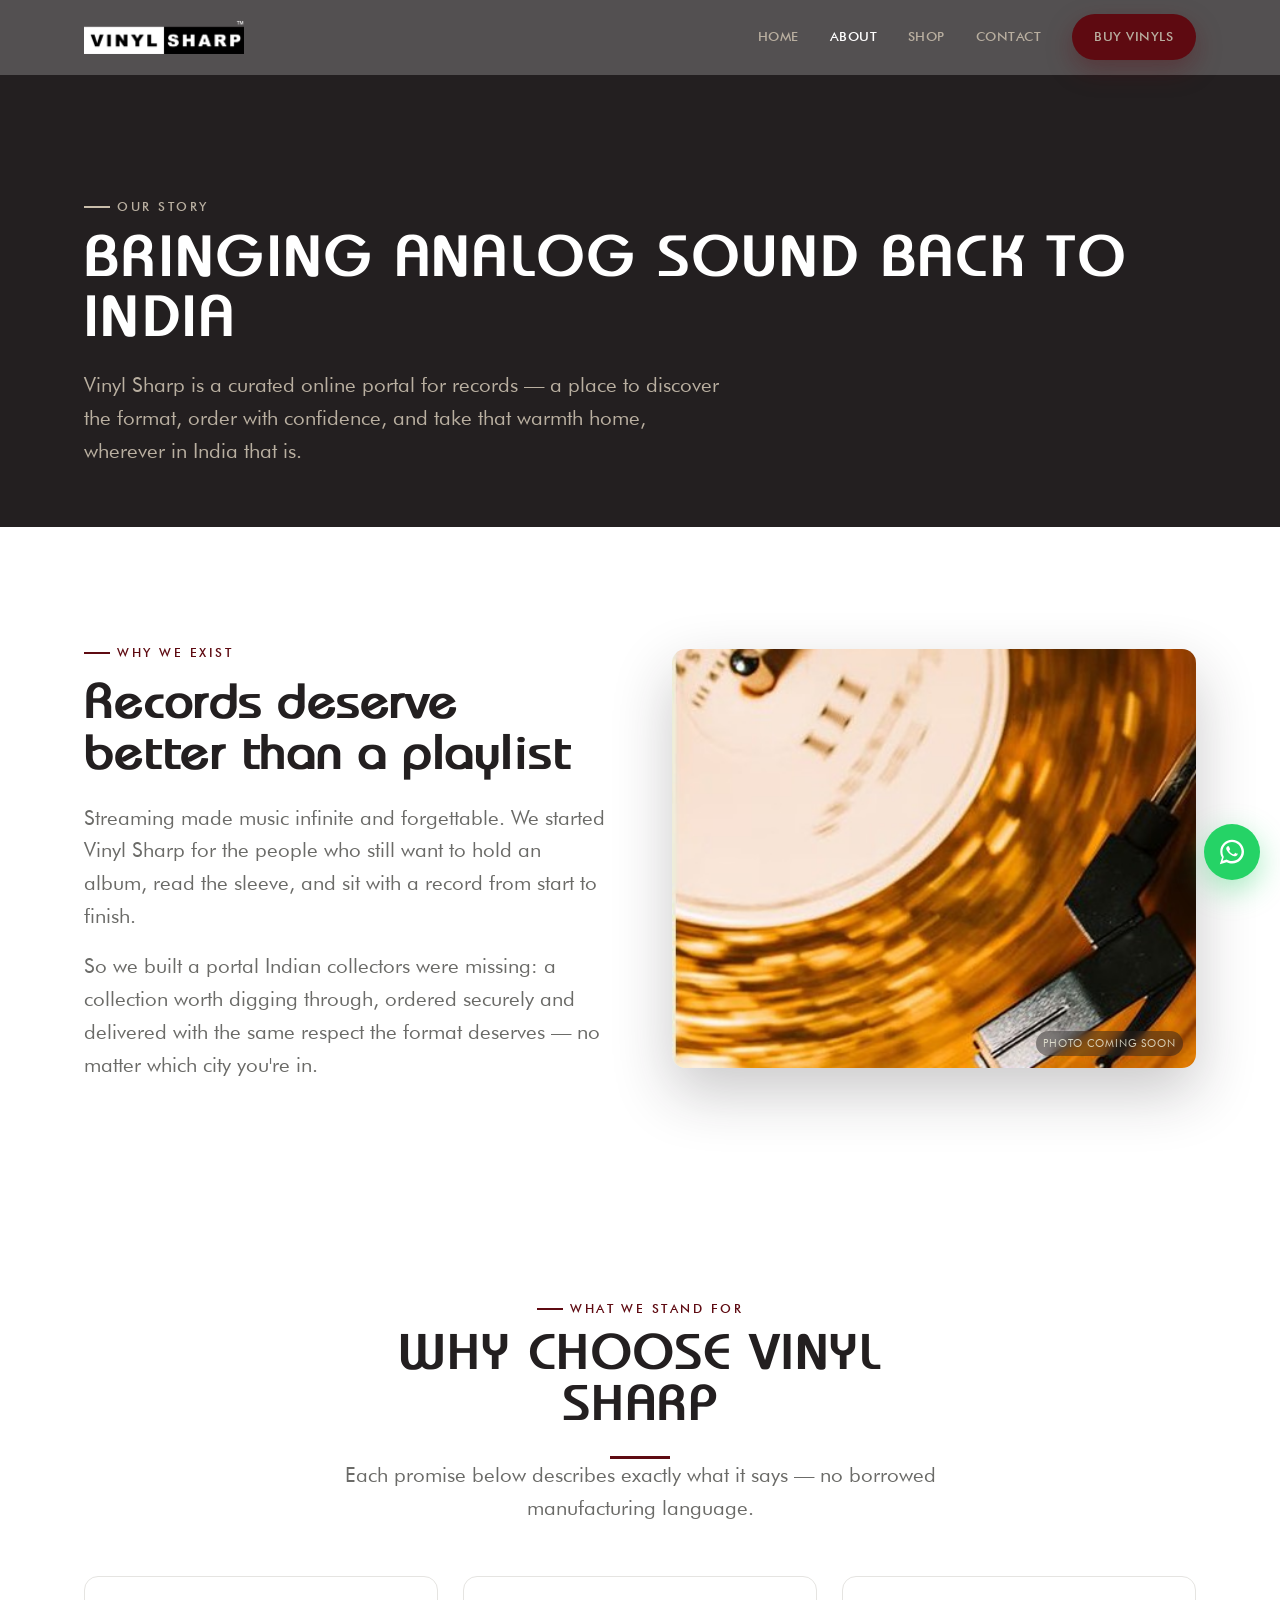
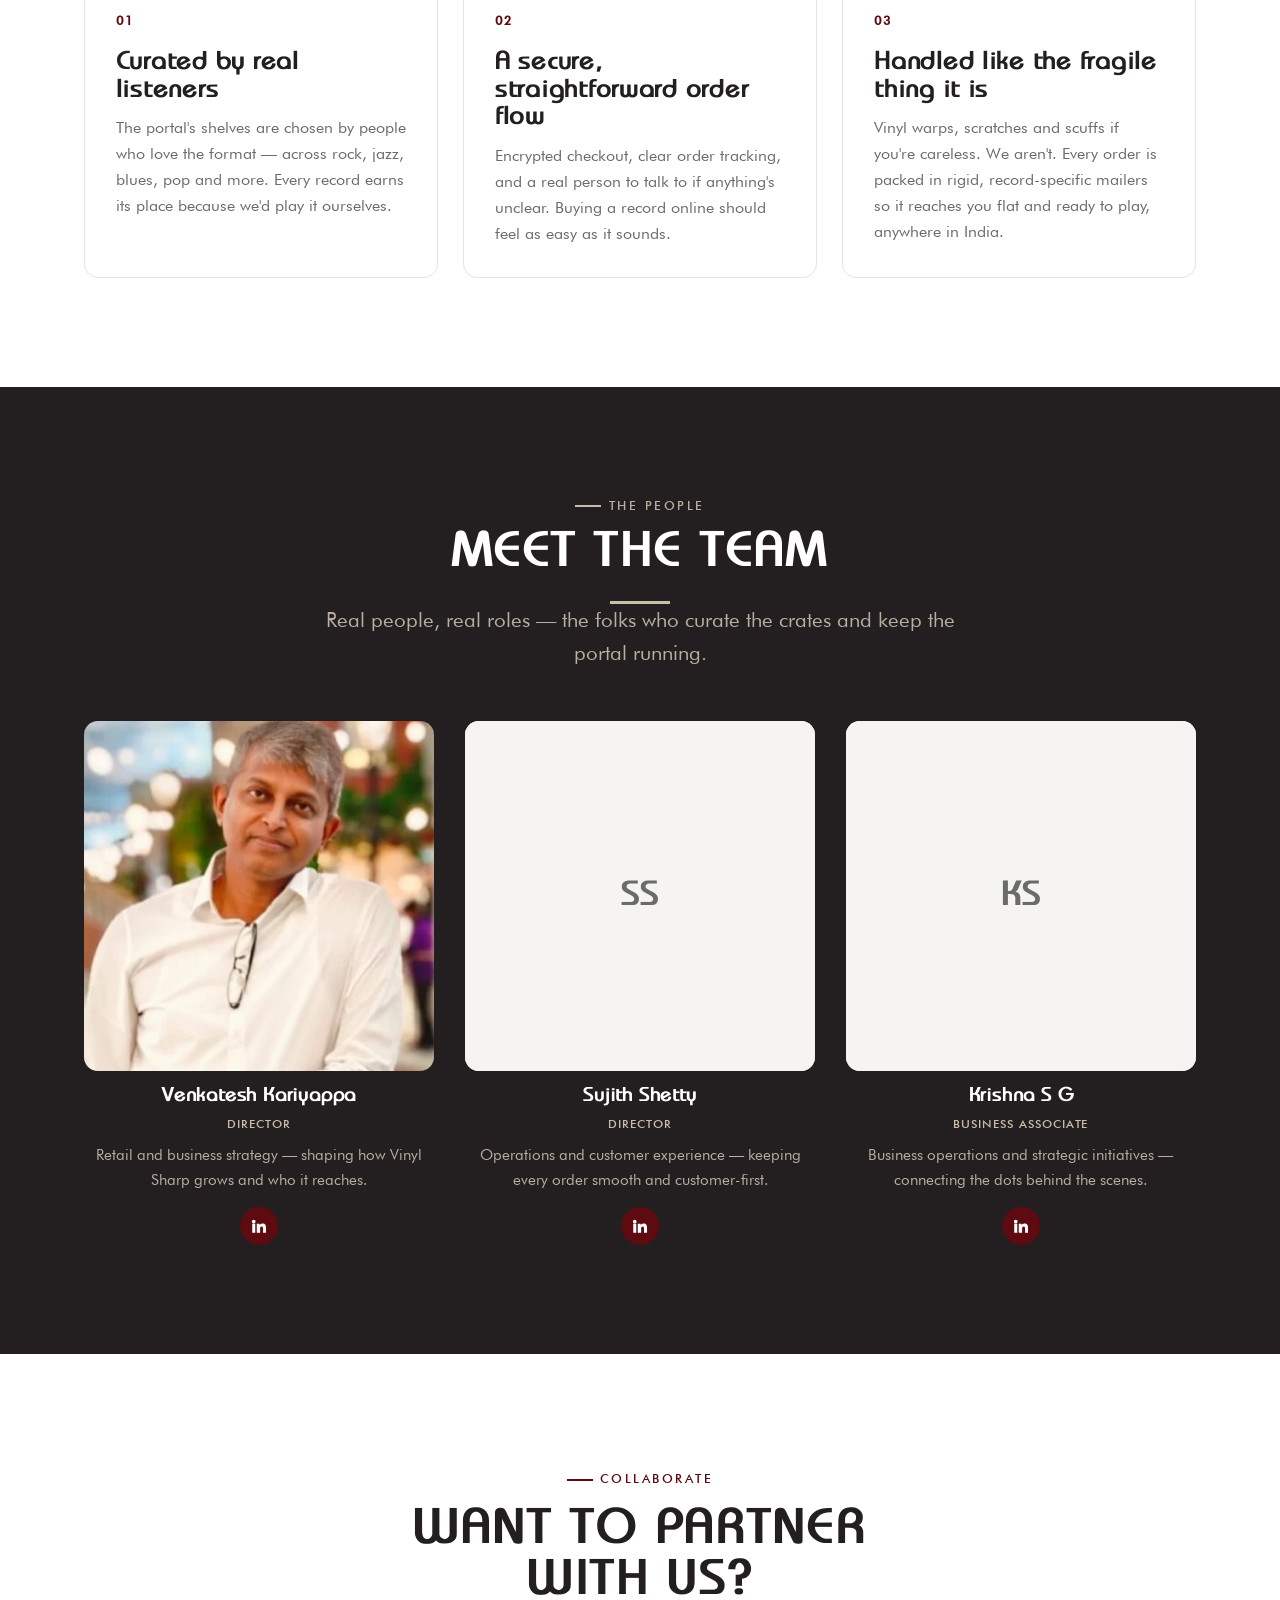
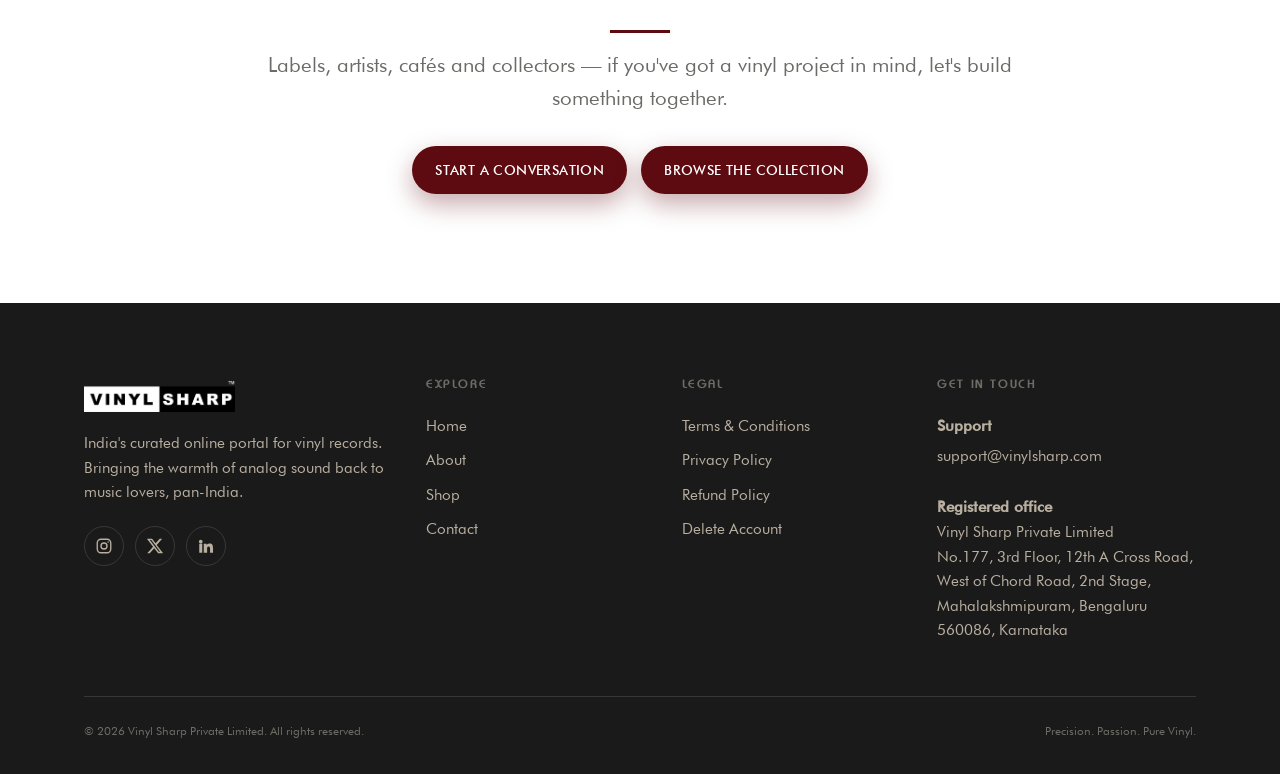
==== about.html @ d6916524 "Vinyl Sharp website" ====
<!DOCTYPE html>
<html lang="en">
<head>
  <meta charset="UTF-8" />
  <meta name="viewport" content="width=device-width, initial-scale=1, viewport-fit=cover" />
  <meta name="theme-color" content="#231F20" />

  <title>About Vinyl Sharp — India's Online Portal for Vinyl Records</title>
  <meta name="description" content="Meet the team behind Vinyl Sharp and our mission to bring analog sound back to music lovers across India, through a curated online portal." />
  <link rel="canonical" href="https://vinylsharp.com/about" />
  <meta name="robots" content="index, follow" />

  <meta property="og:type" content="website" />
  <meta property="og:site_name" content="Vinyl Sharp" />
  <meta property="og:title" content="About Vinyl Sharp — India's Online Portal for Vinyl Records" />
  <meta property="og:description" content="Meet the team behind Vinyl Sharp and our mission to bring analog sound back to music lovers across India." />
  <meta property="og:url" content="https://vinylsharp.com/about" />
  <meta property="og:image" content="https://vinylsharp.com/assets/img/og-about.jpg" />
  <meta name="twitter:card" content="summary_large_image" />
  <meta name="twitter:title" content="About Vinyl Sharp — India's Online Portal for Vinyl Records" />
  <meta name="twitter:description" content="Meet the team behind Vinyl Sharp and our mission to bring analog sound back to music lovers across India." />
  <meta name="twitter:image" content="https://vinylsharp.com/assets/img/og-about.jpg" />

  <link rel="icon" href="assets/img/app-icon.png" type="image/png" />
  <link rel="apple-touch-icon" href="assets/img/app-icon.png" />
  <link rel="stylesheet" href="assets/css/styles.css?v=4" />

  <script type="application/ld+json">
  {
    "@context": "https://schema.org",
    "@type": "AboutPage",
    "url": "https://vinylsharp.com/about",
    "mainEntity": {
      "@type": "Organization",
      "name": "Vinyl Sharp",
      "legalName": "Vinyl Sharp Private Limited",
      "url": "https://vinylsharp.com/",
      "logo": "https://vinylsharp.com/assets/img/logo.png",
      "founder": [
        { "@type": "Person", "name": "Venkatesh Kariyappa", "jobTitle": "Director" },
        { "@type": "Person", "name": "Sujith Shetty", "jobTitle": "Director" }
      ],
      "sameAs": [
        "https://x.com/vinylsharp",
        "https://www.instagram.com/vinylsharp",
        "https://www.linkedin.com/company/vinyl-sharp"
      ]
    }
  }
  </script>
</head>
<body>
  <a class="skip-link" href="#main">Skip to content</a>

  <header class="site-header" data-theme="dark">
    <div class="wrap nav">
      <a href="index.html" class="wordmark" aria-label="Vinyl Sharp home"><img src="assets/img/logo-light.png" alt="Vinyl Sharp" class="logo-img" width="200" height="42" /></a>
      <nav class="nav-links" aria-label="Primary">
        <a href="index.html">Home</a>
        <a href="about.html" aria-current="page">About</a>
        <a href="https://shop.vinylsharp.com/" rel="noopener">Shop</a>
        <a href="contact.html">Contact</a>
        <span class="nav-cta"><a class="btn btn--primary" href="https://shop.vinylsharp.com/" rel="noopener">Buy Vinyls</a></span>
      </nav>
      <button class="nav-toggle" aria-label="Menu" aria-expanded="false"><span></span></button>
    </div>
  </header>

  <main id="main">
    <!-- PAGE HERO -->
    <section class="page-hero">
      <div class="wrap">
        <span class="eyebrow on-dark">Our story</span>
        <h1 style="margin-top:1rem">Bringing analog sound back to India</h1>
        <p class="lead">Vinyl Sharp is a curated online portal for records — a place to discover the format, order with confidence, and take that warmth home, wherever in India that is.</p>
      </div>
    </section>

    <!-- STORY -->
    <section class="section">
      <div class="wrap">
        <div class="split" data-reveal>
          <div class="split-copy stack">
            <span class="eyebrow">Why we exist</span>
            <h2>Records deserve better than a playlist</h2>
            <p class="lead">Streaming made music infinite and forgettable. We started Vinyl Sharp for the people who still want to hold an album, read the sleeve, and sit with a record from start to finish.</p>
            <p class="lead">So we built a portal Indian collectors were missing: a collection worth digging through, ordered securely and delivered with the same respect the format deserves — no matter which city you're in.</p>
          </div>
          <div class="split-media">
            <!-- HANDOFF: swap for a real photo of the team or registered office once shot. -->
            <img src="assets/img/photo/vinyl-spin.jpg" alt="A record spinning at Vinyl Sharp"
                 width="700" height="1080" loading="lazy" decoding="async" />
            <span class="photo-note">Photo coming soon</span>
          </div>
        </div>
      </div>
    </section>

    <!-- WHY (honest, no unbuilt claims) -->
    <section class="section">
      <div class="wrap">
        <div class="sec-head" data-reveal>
          <div class="sec-head-text">
            <span class="eyebrow">What we stand for</span>
            <h2>Why choose Vinyl Sharp</h2>
          </div>
          <p class="lead">Each promise below describes exactly what it says — no borrowed manufacturing language.</p>
        </div>
        <div class="pillars" data-reveal>
          <article class="pillar pillar--light">
            <span class="p-num">01</span>
            <h3>Curated by real listeners</h3>
            <p>The portal's shelves are chosen by people who love the format — across rock, jazz, blues, pop and more. Every record earns its place because we'd play it ourselves.</p>
          </article>
          <article class="pillar pillar--light">
            <span class="p-num">02</span>
            <h3>A secure, straightforward order flow</h3>
            <p>Encrypted checkout, clear order tracking, and a real person to talk to if anything's unclear. Buying a record online should feel as easy as it sounds.</p>
          </article>
          <article class="pillar pillar--light">
            <span class="p-num">03</span>
            <h3>Handled like the fragile thing it is</h3>
            <p>Vinyl warps, scratches and scuffs if you're careless. We aren't. Every order is packed in rigid, record-specific mailers so it reaches you flat and ready to play, anywhere in India.</p>
          </article>
        </div>
      </div>
    </section>

    <!-- TEAM -->
    <section class="section dark" id="team">
      <div class="wrap">
        <div class="sec-head" data-reveal>
          <div class="sec-head-text">
            <span class="eyebrow on-dark">The people</span>
            <h2>Meet the team</h2>
          </div>
          <p class="lead">Real people, real roles — the folks who curate the crates and keep the portal running.</p>
        </div>
        <div class="team-grid" data-reveal>
          <div class="member">
            <div class="avatar">
              <img src="assets/img/team-venkatesh.webp" alt="Venkatesh Kariyappa" width="400" height="400" loading="lazy"
                   onerror="this.style.display='none';this.nextElementSibling.style.display='flex';" />
              <div class="ph" style="display:none">VK</div>
            </div>
            <h3>Venkatesh Kariyappa</h3>
            <p class="role">Director</p>
            <p>Retail and business strategy — shaping how Vinyl Sharp grows and who it reaches.</p>
            <a class="li" href="https://www.linkedin.com/in/venkatesh-kariyappa/" target="_blank" rel="noopener" aria-label="Venkatesh Kariyappa on LinkedIn"><svg viewBox="0 0 24 24" fill="currentColor" aria-hidden="true"><path d="M4.98 3.5a2.5 2.5 0 1 0 0 5 2.5 2.5 0 0 0 0-5ZM3 9h4v12H3V9Zm6 0h3.8v1.7h.05c.53-1 1.83-2.05 3.76-2.05 4.02 0 4.76 2.65 4.76 6.1V21h-4v-5.4c0-1.3-.02-2.96-1.8-2.96-1.8 0-2.08 1.4-2.08 2.86V21H9V9Z"/></svg></a>
          </div>
          <div class="member">
            <div class="avatar">
              <img src="assets/img/team-sujith.webp" alt="Sujith Shetty" width="400" height="400" loading="lazy"
                   onerror="this.style.display='none';this.nextElementSibling.style.display='flex';" />
              <div class="ph" style="display:none">SS</div>
            </div>
            <h3>Sujith Shetty</h3>
            <p class="role">Director</p>
            <p>Operations and customer experience — keeping every order smooth and customer-first.</p>
            <!-- HANDOFF: replace this LinkedIn search link with Sujith Shetty's real profile URL. -->
            <a class="li" href="https://www.linkedin.com/search/results/people/?keywords=Sujith%20Shetty%20Vinyl%20Sharp" target="_blank" rel="noopener" aria-label="Sujith Shetty on LinkedIn"><svg viewBox="0 0 24 24" fill="currentColor" aria-hidden="true"><path d="M4.98 3.5a2.5 2.5 0 1 0 0 5 2.5 2.5 0 0 0 0-5ZM3 9h4v12H3V9Zm6 0h3.8v1.7h.05c.53-1 1.83-2.05 3.76-2.05 4.02 0 4.76 2.65 4.76 6.1V21h-4v-5.4c0-1.3-.02-2.96-1.8-2.96-1.8 0-2.08 1.4-2.08 2.86V21H9V9Z"/></svg></a>
          </div>
          <div class="member">
            <div class="avatar">
              <img src="assets/img/team-krishna.webp" alt="Krishna S G" width="400" height="400" loading="lazy"
                   onerror="this.style.display='none';this.nextElementSibling.style.display='flex';" />
              <div class="ph" style="display:none">KS</div>
            </div>
            <h3>Krishna S G</h3>
            <p class="role">Business Associate</p>
            <p>Business operations and strategic initiatives — connecting the dots behind the scenes.</p>
            <!-- HANDOFF: replace this LinkedIn search link with Krishna S G's real profile URL. -->
            <a class="li" href="https://www.linkedin.com/search/results/people/?keywords=Krishna%20S%20G%20Vinyl%20Sharp" target="_blank" rel="noopener" aria-label="Krishna S G on LinkedIn"><svg viewBox="0 0 24 24" fill="currentColor" aria-hidden="true"><path d="M4.98 3.5a2.5 2.5 0 1 0 0 5 2.5 2.5 0 0 0 0-5ZM3 9h4v12H3V9Zm6 0h3.8v1.7h.05c.53-1 1.83-2.05 3.76-2.05 4.02 0 4.76 2.65 4.76 6.1V21h-4v-5.4c0-1.3-.02-2.96-1.8-2.96-1.8 0-2.08 1.4-2.08 2.86V21H9V9Z"/></svg></a>
          </div>
        </div>
      </div>
    </section>

    <!-- PARTNER -->
    <section class="section cta-band">
      <div class="wrap">
        <div data-reveal>
          <span class="eyebrow" style="justify-content:center">Collaborate</span>
          <h2 style="margin-top:1rem">Want to partner with us?</h2>
          <p class="lead center" style="margin-top:1rem">Labels, artists, cafés and collectors — if you've got a vinyl project in mind, let's build something together.</p>
          <div class="cta-actions">
            <a class="btn btn--primary" href="contact.html">Start a conversation</a>
            <a class="btn btn--ghost" href="https://shop.vinylsharp.com/" rel="noopener">Browse the collection</a>
          </div>
        </div>
      </div>
    </section>
  </main>

  <footer class="site-footer">
    <div class="wrap">
      <div class="footer-top">
        <div class="footer-brand">
          <span class="wordmark"><img src="assets/img/logo-light.png" alt="Vinyl Sharp" class="logo-img" width="200" height="42" /></span>
          <p>India's curated online portal for vinyl records. Bringing the warmth of analog sound back to music lovers, pan-India.</p>
          <div class="socials">
            <a href="https://www.instagram.com/vinylsharp" aria-label="Instagram" rel="noopener"><svg viewBox="0 0 24 24" fill="none" stroke="currentColor" stroke-width="1.8" aria-hidden="true"><rect x="3" y="3" width="18" height="18" rx="5"/><circle cx="12" cy="12" r="4"/><circle cx="17.5" cy="6.5" r="1" fill="currentColor" stroke="none"/></svg></a>
            <a href="https://x.com/vinylsharp" aria-label="X" rel="noopener"><svg viewBox="0 0 24 24" fill="currentColor" aria-hidden="true"><path d="M18.244 2.25h3.308l-7.227 8.26 8.502 11.24h-6.66l-5.214-6.817L4.99 21.75H1.68l7.73-8.835L1.254 2.25H8.08l4.713 6.231 5.45-6.231Zm-1.161 17.52h1.833L7.084 4.126H5.117L17.083 19.77Z"/></svg></a>
            <a href="https://www.linkedin.com/company/vinyl-sharp" aria-label="LinkedIn" rel="noopener"><svg viewBox="0 0 24 24" fill="currentColor" aria-hidden="true"><path d="M4.98 3.5a2.5 2.5 0 1 0 0 5 2.5 2.5 0 0 0 0-5ZM3 9h4v12H3V9Zm6 0h3.8v1.7h.05c.53-1 1.83-2.05 3.76-2.05 4.02 0 4.76 2.65 4.76 6.1V21h-4v-5.4c0-1.3-.02-2.96-1.8-2.96-1.8 0-2.08 1.4-2.08 2.86V21H9V9Z"/></svg></a>
          </div>
        </div>
        <div class="footer-col"><h4>Explore</h4><a href="index.html">Home</a><a href="about.html">About</a><a href="https://shop.vinylsharp.com/" rel="noopener">Shop</a><a href="contact.html">Contact</a></div>
        <div class="footer-col"><h4>Legal</h4><a href="terms.html">Terms &amp; Conditions</a><a href="privacy.html">Privacy Policy</a><a href="refund.html">Refund Policy</a><a href="delete-account.html">Delete Account</a></div>
        <div class="footer-col"><h4>Get in touch</h4><p><strong>Support</strong><br /><a href="mailto:support@vinylsharp.com">support@vinylsharp.com</a></p><p style="margin-top:.8rem"><strong>Registered office</strong><br />Vinyl Sharp Private Limited<br />No.177, 3rd Floor, 12th A Cross Road, West of Chord Road, 2nd Stage, Mahalakshmipuram, Bengaluru 560086, Karnataka</p></div>
      </div>
      <div class="footer-bottom">
        <span>&copy; <span id="year">2025</span> Vinyl Sharp Private Limited. All rights reserved.</span>
        <span>Precision. Passion. Pure Vinyl.</span>
      </div>
    </div>
  </footer>

  <a class="wa-float" href="https://wa.me/91XXXXXXXXXX?text=Hi%20Vinyl%20Sharp%2C%20I%27d%20like%20to%20know%20more%20about%20your%20records." aria-label="Chat on WhatsApp" rel="noopener">
    <svg viewBox="0 0 32 32" fill="currentColor" aria-hidden="true"><path d="M16 3C9 3 3.5 8.5 3.5 15.5c0 2.3.6 4.5 1.8 6.4L3 29l7.3-2.2c1.8 1 3.9 1.5 6 1.5 7 0 12.5-5.5 12.5-12.5S23 3 16 3Zm0 22.7c-1.9 0-3.7-.5-5.3-1.5l-.4-.2-4.3 1.3 1.3-4.2-.3-.4A10.2 10.2 0 0 1 5.8 15.5C5.8 9.8 10.4 5.2 16 5.2s10.2 4.6 10.2 10.3S21.6 25.7 16 25.7Zm5.8-7.7c-.3-.2-1.8-.9-2.1-1-.3-.1-.5-.2-.7.2s-.8 1-1 1.2c-.2.2-.4.2-.7.1-1.8-.9-3-1.6-4.2-3.6-.3-.5.3-.5.8-1.6.1-.2 0-.4 0-.6l-1-2.3c-.3-.6-.5-.5-.7-.5h-.6c-.2 0-.6.1-.9.4-1.1 1.1-1.1 2.6-.1 4.2 1.2 2 2.5 3.3 4.7 4.6 3.1 1.8 3.7 1.3 4.4 1.3.6-.1 1.8-.8 2.1-1.5.3-.7.3-1.4.2-1.5-.1-.1-.3-.2-.6-.3Z"/></svg>
  </a>

  <script src="assets/js/main.js?v=3" defer></script>
</body>
</html>
---- assets/css/styles.css ----
/* ==========================================================================
   Vinyl Sharp — design system v3
   Colour + type matched directly to the live vinylsharp.com production site
   (same --primary/--secondary/--accent/--neutral tokens, same self-hosted
   Bauhaus + Futura font files, same centred uppercase section-title +
   underline bar, same maroon CTA bands). Real photography, no autoplay
   video — that was a deliberate, already-agreed performance fix from the
   site audit and stays in place even though the look now matches closely.
   ========================================================================== */

/* Real, licensed fonts — pulled from vinylsharp.com's own /static/fonts/.
   Same family names ('Bauhaus', 'Futura') the live site itself uses.
   NOTE: the site's own FuturaBold.ttf / FuturaLight.ttf are actually a
   condensed cut ("Futura Bold Condensed BT" / "Futura Light Condensed BT")
   — narrower than the Book/Medium faces. Using them made bold/light text
   render visibly condensed. They're intentionally left out here; missing
   weights fall back to the nearest real (normal-width) face instead. The
   corrupted BauhausBold.ttf / BauhausBoldItalic.ttf (Chromium's OTS
   sanitizer rejected them — first "overlapping tables", then, after a
   fontTools round-trip fixed that, a non-zero cmap language ID) have been
   repaired: table directory normalized, then cmap language forced to 0. */
@font-face { font-family: 'Bauhaus'; src: url('../fonts/BauhausRegular.ttf') format('truetype'); font-weight: 400; font-style: normal; font-display: swap; }
@font-face { font-family: 'Bauhaus'; src: url('../fonts/BauhausBold.ttf?v=2') format('truetype'); font-weight: 700; font-style: normal; font-display: swap; }
@font-face { font-family: 'Bauhaus'; src: url('../fonts/BauhausItalic.ttf') format('truetype'); font-weight: 400; font-style: italic; font-display: swap; }
@font-face { font-family: 'Bauhaus'; src: url('../fonts/BauhausBoldItalic.ttf?v=2') format('truetype'); font-weight: 700; font-style: italic; font-display: swap; }
@font-face { font-family: 'Futura'; src: url('../fonts/FuturaBook.ttf') format('truetype'); font-weight: 400; font-style: normal; font-display: swap; }
@font-face { font-family: 'Futura'; src: url('../fonts/FuturaBookItalic.ttf') format('truetype'); font-weight: 400; font-style: italic; font-display: swap; }
@font-face { font-family: 'Futura'; src: url('../fonts/FuturaMedium.ttf') format('truetype'); font-weight: 500; font-style: normal; font-display: swap; }

:root {
  /* Brand palette — from Vinyl Brandkit.pdf / live site tokens. Maroon is used
     sparingly now — a dash of colour (buttons, small accents), not backgrounds.
     Cream is kept defined but is NOT used as a surface colour any more —
     light sections are neutral white/grey instead. */
  --maroon:      #5E0A11;   /* accent only — buttons, underlines, icons */
  --maroon-deep: #440509;   /* pressed / hover state, derived darker */
  --cream:       #ECEBD9;   /* brand token, kept but not used as a surface */
  --charcoal:    #231F20;   /* contrast colour (dark) */
  --taupe:       #C9BDAA;   /* neutral colour (secondary) */

  /* Derived working tones — neutral white/grey, not cream */
  --ink:     var(--charcoal);
  --paper:   #FFFFFF;        /* neutral white — was cream */
  --sheet:   #F5F4F2;        /* neutral off-white — section alternation */
  --card-dark: #322B2C;      /* charcoal, stepped up — cards on dark */
  --slate:   #6B6B68;        /* muted neutral-grey text on light */
  --mist:    #B9AFA0;        /* muted warm text on dark */
  --rule:    #E5E4E1;        /* neutral hairline on light */
  --rule-dark: rgba(236,235,217,.14); /* hairline on dark */

  /* Type — exactly two fonts, both real and self-hosted: Bauhaus (display)
     and Futura (body+UI). Fallbacks are generic system fonts only — no
     third named webfont anywhere. */
  --display: 'Bauhaus', 'Arial Black', sans-serif;
  --body: 'Futura', 'Trebuchet MS', system-ui, sans-serif;
  --footer-bg: #1a1a1a;

  /* Layout */
  --pad: clamp(20px, 5vw, 72px);
  --maxw: 1240px;
  --radius: 4px;
  --radius-lg: 14px;

  --shadow-sm: 0 1px 2px rgba(35,31,32,.08), 0 4px 14px rgba(35,31,32,.08);
  --shadow-lg: 0 24px 60px rgba(35,31,32,.24);

  --ease: cubic-bezier(.22,.61,.36,1);
}

/* ----- reset ----- */
*, *::before, *::after { box-sizing: border-box; }
* { margin: 0; }
html { -webkit-text-size-adjust: 100%; scroll-behavior: smooth; }
@media (prefers-reduced-motion: reduce) { html { scroll-behavior: auto; } }

body {
  font-family: var(--body);
  background: var(--paper);
  color: var(--ink);
  line-height: 1.62;
  font-size: clamp(16px, 1.05vw, 18px);
  font-weight: 400;
  -webkit-font-smoothing: antialiased;
  text-rendering: optimizeLegibility;
  overflow-x: hidden;
}

img, svg, video { display: block; max-width: 100%; height: auto; }
a { color: inherit; text-decoration: none; }
button { font: inherit; cursor: pointer; border: none; background: none; color: inherit; }
ul { list-style: none; padding: 0; }

/* subtle paper-grain texture — per brand "texture overlays: grain, paper" */
.grain { position: relative; isolation: isolate; }
.grain::before {
  content: ""; position: absolute; inset: 0; pointer-events: none; z-index: 1;
  opacity: .05; mix-blend-mode: multiply;
  background-image: url("data:image/svg+xml,%3Csvg xmlns='http://www.w3.org/2000/svg' width='140' height='140'%3E%3Cfilter id='n'%3E%3CfeTurbulence type='fractalNoise' baseFrequency='0.9' numOctaves='2' stitchTiles='stitch'/%3E%3C/filter%3E%3Crect width='100%25' height='100%25' filter='url(%23n)'/%3E%3C/svg%3E");
}
.dark.grain::before, .maroon.grain::before { opacity: .08; mix-blend-mode: overlay; }

/* ----- type scale ----- */
h1, h2, h3, h4 { font-family: var(--display); font-weight: 600; line-height: 1.04; letter-spacing: -.01em; }
h1 { font-size: clamp(2.5rem, 6.6vw, 5rem); }
h2 { font-size: clamp(1.9rem, 4.2vw, 3.1rem); }
h3 { font-size: clamp(1.25rem, 2.1vw, 1.65rem); }
p { max-width: 62ch; }

.eyebrow {
  font-family: var(--body);
  font-size: .78rem;
  font-weight: 500;
  letter-spacing: .2em;
  text-transform: uppercase;
  color: var(--maroon);
  display: inline-flex;
  align-items: center;
  gap: .6em;
}
.eyebrow::before {
  content: "";
  width: 26px; height: 2px;
  background: var(--maroon);
}
.eyebrow.on-dark { color: var(--mist); }
.eyebrow.on-dark::before { background: var(--taupe); }

.lead { font-size: clamp(1.08rem, 1.6vw, 1.3rem); color: var(--slate); line-height: 1.6; font-weight: 400; }

/* ----- layout helpers ----- */
.wrap { width: 100%; max-width: var(--maxw); margin-inline: auto; padding-inline: var(--pad); }
.section { padding-block: clamp(60px, 8.5vw, 124px); }
.section--tight { padding-block: clamp(44px, 6vw, 80px); }
.section--sheet { background: var(--sheet); }
.stack > * + * { margin-top: 1.1rem; }
.center { text-align: center; margin-inline: auto; }
.center p { margin-inline: auto; }

.dark { background: var(--ink); color: var(--paper); }
.dark h1, .dark h2, .dark h3 { color: var(--paper); }
.dark .lead { color: var(--mist); }
.maroon { background: var(--maroon); color: var(--paper); }
.maroon h2, .maroon h3 { color: var(--paper); }
.maroon .lead { color: rgba(236,235,217,.78); }

/* ----- buttons ----- */
.btn {
  display: inline-flex; align-items: center; gap: .55em;
  font-family: var(--body); font-size: .85rem; font-weight: 500;
  letter-spacing: .03em; text-transform: uppercase;
  padding: .95em 1.7em; border-radius: 100px;
  transition: transform .25s var(--ease), background .25s var(--ease), color .25s var(--ease), box-shadow .25s var(--ease);
  will-change: transform;
}
.btn svg { width: 1.05em; height: 1.05em; }
.btn:hover { transform: translateY(-2px); }
.btn:active { transform: translateY(0); }
.btn:focus-visible { outline: 2px solid var(--maroon); outline-offset: 3px; }

.btn--primary { background: var(--maroon); color: var(--paper); box-shadow: 0 10px 26px rgba(94,10,17,.35); }
.btn--primary:hover { background: var(--maroon-deep); box-shadow: 0 14px 30px rgba(94,10,17,.45); }

/* Every button is the brand red. "Ghost" is kept as a class name only so the
   markup didn't need touching — it renders identically to primary. */
.btn--ghost { background: var(--maroon); color: var(--paper); box-shadow: 0 10px 26px rgba(94,10,17,.35); }
.btn--ghost:hover { background: var(--maroon-deep); color: var(--paper); box-shadow: 0 14px 30px rgba(94,10,17,.45); }
.dark .btn, .hero .btn, .cta-band.dark .btn { box-shadow: 0 10px 26px rgba(0,0,0,.35), inset 0 0 0 1px rgba(236,235,217,.16); }

.btn--wa { background: #25D366; color: #06331b; box-shadow: 0 6px 20px rgba(37,211,102,.3); }
.btn--wa:hover { background: #2ee673; }

.textlink { font-size: .85rem; font-weight: 500; letter-spacing: .03em; text-transform: uppercase; border-bottom: 1px solid currentColor; padding-bottom: 2px; transition: color .2s; }
.textlink:hover { color: var(--maroon); }
.dark .textlink:hover, .maroon .textlink:hover { color: var(--taupe); }

/* ==========================================================================
   Header / nav
   ========================================================================== */
.site-header {
  position: sticky; top: 0; z-index: 60;
  background: rgba(236,235,217,.86);
  backdrop-filter: saturate(1.3) blur(14px);
  border-bottom: 1px solid transparent;
  transition: border-color .3s, background .3s;
}
.site-header.is-scrolled { border-bottom-color: var(--rule); }
.site-header[data-theme="dark"] { background: rgba(35,31,32,.78); }
.nav {
  display: flex; align-items: center; justify-content: space-between;
  gap: 1rem; height: 74px;
}
.wordmark { display: inline-flex; align-items: center; }
.logo-img { height: clamp(26px, 3.2vw, 34px); width: auto; display: block; }

.nav-links { display: flex; align-items: center; gap: clamp(1rem, 2.4vw, 2.2rem); }
.nav-links a { font-size: .82rem; font-weight: 500; letter-spacing: .04em; text-transform: uppercase; color: var(--slate); transition: color .2s; position: relative; }
.nav-links a:hover, .nav-links a[aria-current="page"] { color: var(--ink); }
.site-header[data-theme="dark"] .nav-links a { color: var(--mist); }
.site-header[data-theme="dark"] .nav-links a:hover, .site-header[data-theme="dark"] .nav-links a[aria-current="page"] { color: var(--paper); }
.nav-cta { display: inline-flex; gap: .6rem; align-items: center; }

.nav-toggle { display: none; width: 44px; height: 44px; align-items: center; justify-content: center; border-radius: 8px; }
.nav-toggle span { display: block; width: 22px; height: 2px; background: currentColor; position: relative; transition: .25s var(--ease); }
.nav-toggle span::before, .nav-toggle span::after { content: ""; position: absolute; left: 0; width: 22px; height: 2px; background: currentColor; transition: .25s var(--ease); }
.nav-toggle span::before { top: -7px; }
.nav-toggle span::after { top: 7px; }
body.nav-open .nav-toggle span { background: transparent; }
body.nav-open .nav-toggle span::before { top: 0; transform: rotate(45deg); }
body.nav-open .nav-toggle span::after { top: 0; transform: rotate(-45deg); }

@media (max-width: 860px) {
  .nav-toggle { display: inline-flex; }
  .nav-links {
    position: fixed; top: var(--header-offset, 74px); left: 0; right: 0; bottom: auto;
    flex-direction: column; align-items: flex-start; gap: 0;
    background: var(--paper);
    padding: 0 var(--pad);
    max-height: 0; overflow: hidden; transition: max-height .35s var(--ease);
  }
  body.nav-open .nav-links { max-height: 80vh; overflow-y: auto; padding: .5rem var(--pad) 1.4rem; border-bottom: 1px solid var(--rule); box-shadow: var(--shadow-lg); }
  .nav-links a { font-size: .95rem; padding: .9rem 0; width: 100%; border-bottom: 1px solid var(--rule); color: var(--ink); }
  .nav-links .nav-cta { flex-direction: column; align-items: stretch; width: 100%; margin-top: 1rem; }
  .nav-links .nav-cta .btn { justify-content: center; }
}

/* ==========================================================================
   Hero — full-bleed real photo + dark overlay, centred text.
   Matches the live site's hero framing (photo/video behind, centred Bauhaus
   headline, white text with shadow) — but a static photo, not autoplay
   video: that swap was a deliberate, already-agreed performance fix.
   ========================================================================== */
.hero { position: relative; overflow: hidden; color: var(--paper); min-height: min(86vh, 720px); display: flex; align-items: center; }
.hero-bg { position: absolute; inset: 0; width: 100%; height: 100%; object-fit: cover; object-position: 60% center; z-index: 0; }
.hero-overlay { position: absolute; inset: 0; z-index: 1; background: linear-gradient(180deg, rgba(26,26,26,.55), rgba(26,26,26,.8)); }
.hero .wrap { position: relative; z-index: 2; width: 100%; }
.hero-copy { max-width: 760px; margin-inline: auto; text-align: center; padding-block: clamp(64px, 10vw, 120px); }
.hero-copy h1 { color: var(--paper); text-shadow: 2px 2px 10px rgba(0,0,0,.5); }
.hero-copy h1 .accent { color: var(--taupe); }
.hero-sub.lead { color: rgba(236,235,217,.9); max-width: 52ch; margin-inline: auto; margin-top: 1.4rem; text-shadow: 1px 1px 6px rgba(0,0,0,.5); }
.hero-actions { display: flex; flex-wrap: wrap; gap: .9rem; margin-top: 2.2rem; justify-content: center; }
.hero-meta { display: flex; flex-wrap: wrap; gap: 1.6rem; margin-top: 2.6rem; font-size: .78rem; font-weight: 500; letter-spacing: .08em; text-transform: uppercase; color: var(--mist); justify-content: center; }
.hero-meta span { display: inline-flex; align-items: center; gap: .5em; }
.hero-meta span::before { content: ""; width: 6px; height: 6px; border-radius: 50%; background: var(--taupe); }
/* Hero background gets a subtle JS-driven parallax drift (see main.js) —
   oversize it so the drift never reveals an edge. */
.hero-bg { transform: scale(1.12); will-change: transform; }

/* Spinning vinyl in the hero — also a scroll button: each click glides to the
   next section (see main.js). The disc spins on its own; the button gives a
   press-squash and an expanding ring on click. */
.hero-vinyl {
  position: absolute; right: clamp(1rem, 4vw, 3rem); bottom: clamp(1rem, 4vw, 2.5rem); z-index: 3;
  display: flex; align-items: center; gap: .9rem;
  background: none; border: 0; padding: 0; cursor: pointer; color: var(--paper);
  font: inherit; -webkit-tap-highlight-color: transparent;
}
.hero-vinyl-label {
  font-size: .68rem; font-weight: 500; letter-spacing: .18em; text-transform: uppercase;
  opacity: .75; transition: opacity .3s var(--ease), transform .3s var(--ease);
}
.hero-vinyl:hover .hero-vinyl-label, .hero-vinyl:focus-visible .hero-vinyl-label { opacity: 1; transform: translateX(-3px); }
.hero-vinyl-disc {
  position: relative; display: block; width: clamp(90px, 11vw, 140px); aspect-ratio: 1; border-radius: 50%;
  background: repeating-radial-gradient(circle at 50% 50%, #0d0f10 0 2px, #1c1a17 2px 4px);
  box-shadow: 0 14px 34px rgba(0,0,0,.4);
  animation: hero-spin 6s linear infinite;
  transition: box-shadow .3s var(--ease), filter .3s var(--ease);
}
.hero-vinyl-disc::after { content: ""; position: absolute; inset: 34%; border-radius: 50%; background: var(--maroon); }
.hero-vinyl-disc::before {
  content: ""; position: absolute; inset: 44%; border-radius: 50%; z-index: 1; background: #fff;
}
.hero-vinyl:hover .hero-vinyl-disc { animation-duration: 2.2s; box-shadow: 0 18px 44px rgba(0,0,0,.55); }
.hero-vinyl:focus-visible { outline: 2px solid var(--taupe); outline-offset: 8px; border-radius: 50%; }
.hero-vinyl { transition: transform .18s var(--ease); }
.hero-vinyl:active { transform: scale(.9); }
.hero-vinyl-ring {
  position: absolute; right: 0; top: 50%; width: clamp(90px, 11vw, 140px); aspect-ratio: 1; margin-top: calc(clamp(90px, 11vw, 140px) / -2);
  border-radius: 50%; border: 2px solid var(--taupe); opacity: 0; pointer-events: none;
}
.hero-vinyl.is-clicked .hero-vinyl-ring { animation: vinyl-ring .7s var(--ease); }
.hero-vinyl.is-clicked .hero-vinyl-disc { animation: hero-spin .5s cubic-bezier(.2,.8,.2,1) 1, hero-spin 6s linear .5s infinite; }
@keyframes hero-spin { to { transform: rotate(360deg); } }
@keyframes vinyl-ring { 0% { opacity: .9; transform: scale(1); } 100% { opacity: 0; transform: scale(1.7); } }
@media (prefers-reduced-motion: reduce) {
  .hero-vinyl-disc { animation: none !important; }
  .hero-vinyl-ring { display: none; }
  .hero-bg { transform: none; }
}
@media (max-width: 640px) { .hero-vinyl { display: none; } }

/* Record of the week — small live-ish card, rotates weekly (see main.js) */
.potw-card {
  position: absolute; left: clamp(1rem, 4vw, 2rem); bottom: clamp(1rem, 4vw, 2rem); z-index: 2;
  display: inline-flex; align-items: center; gap: .7rem;
  background: rgba(23,20,17,.55); backdrop-filter: blur(8px);
  border: 1px solid rgba(236,235,217,.15); border-radius: 100px;
  padding: .5rem 1.1rem .5rem .5rem; transition: transform .3s var(--ease), background .3s var(--ease);
}
.potw-card:hover { transform: translateY(-3px); background: rgba(23,20,17,.72); }
.potw-cover { width: 44px; height: 44px; border-radius: 50%; overflow: hidden; flex-shrink: 0; box-shadow: 0 4px 12px rgba(0,0,0,.4); }
.potw-cover img { width: 100%; height: 100%; object-fit: cover; }
.potw-text { display: flex; flex-direction: column; line-height: 1.25; text-align: left; }
.potw-kicker { font-size: .62rem; font-weight: 500; letter-spacing: .12em; text-transform: uppercase; color: var(--taupe); }
.potw-title { font-size: .82rem; font-weight: 500; color: var(--paper); }
.potw-artist { font-size: .74rem; color: rgba(236,235,217,.7); }
@media (max-width: 640px) { .potw-card { position: static; margin: 1.4rem auto 0; } }

/* ==========================================================================
   Marquee
   ========================================================================== */
.marquee { background: var(--taupe); color: var(--charcoal); overflow: hidden; border-block: 1px solid #b6a993; }
.marquee-track { display: flex; gap: 3rem; padding-block: .8rem; width: max-content; animation: marquee 28s linear infinite; font-size: .82rem; font-weight: 500; letter-spacing: .12em; text-transform: uppercase; }
.marquee-track span { display: inline-flex; align-items: center; gap: 3rem; }
.marquee-track span::after { content: "◆"; color: var(--maroon); }
@keyframes marquee { to { transform: translateX(-50%); } }
@media (prefers-reduced-motion: reduce) { .marquee-track { animation: none; } }

/* ==========================================================================
   Section headers — centred, uppercase, underline bar (matches the live
   site's .section-title / .section-subtitle exactly)
   ========================================================================== */
.sec-head { display: flex; flex-direction: column; align-items: center; text-align: center; gap: .4rem; margin-inline: auto; margin-bottom: clamp(2.4rem, 4vw, 3.8rem); max-width: 640px; }
.sec-head .sec-head-text { max-width: none; display: flex; flex-direction: column; align-items: center; }
.sec-head .eyebrow { justify-content: center; }
.sec-head h2, .cta-band h2 {
  margin-top: .8rem; text-transform: uppercase; letter-spacing: .03em;
  position: relative; padding-bottom: 1.5rem;
}
.sec-head h2::after, .cta-band h2::after {
  content: ""; position: absolute; bottom: 0; left: 50%; transform: translateX(-50%);
  width: 60px; height: 3px; background: var(--maroon);
}
.dark .sec-head h2::after, .maroon .sec-head h2::after, .dark .cta-band h2::after, .maroon .cta-band h2::after { background: var(--taupe); }
.sec-head > .lead { margin-top: -.4rem; }

/* ==========================================================================
   Collection cards — flat, typographic. No fake product photography.
   ========================================================================== */
.tiles { display: grid; grid-template-columns: repeat(auto-fill, minmax(230px, 1fr)); gap: clamp(.9rem, 1.6vw, 1.4rem); }
.tile {
  position: relative; z-index: 0; display: flex; flex-direction: column; justify-content: space-between;
  aspect-ratio: 4 / 5; border-radius: var(--radius-lg); overflow: hidden;
  padding: 1.4rem; color: var(--paper);
  background: var(--tile-bg, var(--charcoal));
  transition: transform .4s var(--ease), box-shadow .4s var(--ease);
}
.tile:hover { transform: translateY(-6px); box-shadow: var(--shadow-lg); }
.tile .tile-kicker { font-size: .7rem; font-weight: 500; letter-spacing: .16em; text-transform: uppercase; color: var(--taupe); }
.tile h3 { color: var(--paper); font-size: 1.4rem; }
.tile .tile-meta { font-size: .78rem; font-weight: 500; color: rgba(236,235,217,.7); display: inline-flex; align-items: center; gap: .5em; }
.tile .tile-meta svg { width: 1em; height: 1em; transition: transform .3s var(--ease); }
.tile:hover .tile-meta svg { transform: translateX(4px); }

/* Real-record collage backing a genre tile, instead of a flat colour */
.tile-collage { position: absolute; inset: 0; z-index: -2; display: grid; grid-template-columns: 1fr 1fr; grid-template-rows: 1fr 1fr; }
.tile-collage img { width: 100%; height: 100%; object-fit: cover; display: block; filter: saturate(.85); transition: transform .5s var(--ease); }
.tile:hover .tile-collage img { transform: scale(1.06); }
.tile-overlay { position: absolute; inset: 0; z-index: -1; background: linear-gradient(180deg, rgba(20,18,16,.25) 0%, rgba(20,18,16,.55) 55%, rgba(20,18,16,.92) 100%); }

/* ==========================================================================
   Feature split (real photo left/right)
   ========================================================================== */
.split { display: grid; grid-template-columns: 1fr 1fr; align-items: center; gap: clamp(2rem, 5vw, 5rem); }
.split.reverse .split-media { order: 2; }
.split-media { position: relative; border-radius: var(--radius-lg); overflow: hidden; aspect-ratio: 5/4; background: var(--sheet); box-shadow: var(--shadow-lg); }
.split-media img { width: 100%; height: 100%; object-fit: cover; }
.photo-note {
  position: absolute; right: .8rem; bottom: .8rem; z-index: 2;
  font-size: .66rem; letter-spacing: .08em; text-transform: uppercase;
  color: rgba(236,235,217,.85); background: rgba(35,31,32,.45);
  padding: .35em .7em; border-radius: 100px; backdrop-filter: blur(4px);
}
.photo-pending {
  position: absolute; inset: 0; display: flex; flex-direction: column; align-items: center; justify-content: center; gap: .7rem; text-align: center;
  color: var(--slate); background: var(--sheet);
  font-size: .74rem; font-weight: 500; letter-spacing: .06em; text-transform: uppercase; padding: 2rem;
}
.photo-pending svg { width: 34px; height: 34px; opacity: .5; animation: soft-pulse 2.6s ease-in-out infinite; }
@keyframes soft-pulse { 0%, 100% { opacity: .35; transform: scale(1); } 50% { opacity: .65; transform: scale(1.08); } }
@media (prefers-reduced-motion: reduce) { .photo-pending svg { animation: none; } }
@media (max-width: 820px) { .split { grid-template-columns: 1fr; gap: 2rem; } .split.reverse .split-media { order: 0; } }

/* ==========================================================================
   Pillars
   ========================================================================== */
.pillars { display: grid; grid-template-columns: repeat(auto-fit, minmax(250px, 1fr)); gap: clamp(1rem, 2vw, 1.8rem); }
.pillar { padding: clamp(1.5rem, 2.4vw, 2.2rem); border-radius: var(--radius-lg); background: var(--card-dark); border: 1px solid var(--rule-dark); transition: transform .35s var(--ease), border-color .35s; }
.pillar:hover { transform: translateY(-5px); border-color: rgba(201,189,170,.4); }
.pillar .p-num { font-size: .78rem; font-weight: 600; letter-spacing: .1em; color: var(--taupe); }
.pillar h3 { color: var(--paper); margin-top: 1rem; }
.pillar p { color: var(--mist); margin-top: .7rem; font-size: 1rem; }
.pillar .p-icon { width: 40px; height: 40px; color: var(--maroon); }
.pillar--light { background: #fff; border-color: var(--rule); }
.pillar--light h3 { color: var(--ink); }
.pillar--light p { color: var(--slate); }
.pillar--light .p-num { color: var(--maroon); }
.pillar--light:hover { border-color: rgba(94,10,17,.3); }

/* ==========================================================================
   Steps (How it works)
   ========================================================================== */
.steps { display: grid; grid-template-columns: repeat(4, 1fr); }
.step { position: relative; text-align: center; padding-inline: clamp(.4rem, 1.4vw, 1.2rem); }
.step h3 { font-size: 1.3rem; transition: color .4s var(--ease); }
.step p { color: var(--slate); font-size: 1rem; margin: .5rem auto 0; max-width: 24ch; }
/* ==========================================================================
   Trust badges
   ========================================================================== */
.badges { display: grid; grid-template-columns: repeat(auto-fit, minmax(200px, 1fr)); gap: 1.4rem; }
.badge { display: flex; align-items: flex-start; gap: .9rem; padding: 1.2rem 1.3rem; border-radius: var(--radius-lg); background: #fff; border: 1px solid var(--rule); transition: transform .3s var(--ease), box-shadow .3s var(--ease); }
.badge:hover { transform: translateY(-4px); box-shadow: var(--shadow-sm); }
.badge svg { width: 26px; height: 26px; color: var(--maroon); flex-shrink: 0; }
.badge b { font-family: var(--display); font-weight: 600; font-size: 1rem; display: block; }
.badge span { font-size: .92rem; color: var(--slate); }

/* ==========================================================================
   Popular albums — real covers, linking straight to their product page
   ========================================================================== */
.albums { display: grid; grid-template-columns: repeat(auto-fill, minmax(140px, 1fr)); gap: clamp(.8rem, 1.6vw, 1.3rem); }
.album-card { display: block; }
.album-card .cover { display: block; position: relative; aspect-ratio: 1; border-radius: var(--radius); overflow: hidden; background: var(--sheet); box-shadow: var(--shadow-sm); transition: transform .3s var(--ease), box-shadow .3s var(--ease); }
.album-card .cover img { width: 100%; height: 100%; object-fit: cover; }
.album-card .cover::after { content: ""; position: absolute; inset: 0; background: linear-gradient(180deg, transparent 55%, rgba(0,0,0,.55)); opacity: 0; transition: opacity .3s var(--ease); }
.album-card:hover .cover { transform: translateY(-4px); box-shadow: var(--shadow-lg); }
.album-card:hover .cover::after { opacity: 1; }
.album-card .cover .play {
  position: absolute; inset: 0; display: flex; align-items: center; justify-content: center;
  opacity: 0; transition: opacity .3s var(--ease);
}
.album-card:hover .cover .play { opacity: 1; }
.album-card .cover .play svg { width: 34px; height: 34px; color: #fff; filter: drop-shadow(0 2px 6px rgba(0,0,0,.5)); }
.album-card .meta { margin-top: .6rem; }
.album-card .meta b { display: block; font-family: var(--display); font-weight: 600; font-size: .92rem; color: var(--ink); }
.album-card .meta span { display: block; font-size: .8rem; color: var(--slate); }

/* ==========================================================================
   Compact pillars — trimmed copy for the "Three Reasons" section
   ========================================================================== */
.pillars--compact { grid-template-columns: repeat(auto-fit, minmax(210px, 1fr)); }
.pillars--compact .pillar { padding: 1.5rem; text-align: center; }
.pillars--compact .p-icon { margin-inline: auto; width: 64px; height: 64px; }
.pillars--compact h3 { margin-top: 1rem; font-size: 1.15rem; }
.pillars--compact p { margin-top: .4rem; font-size: .92rem; }

/* ==========================================================================
   Traveling vinyl runner — a small record that moves Browse → Order → Ship
   → Unbox on its own (autoplaying loop, not scroll-tied). Sits on a thin
   track above the four steps.
   ========================================================================== */
/* One 12s loop: the record rests at each stop (~3s), glides on, and the step
   it's resting on lights up in the brand red. Stops sit at the centre of each
   of the 4 equal columns: 12.5% / 37.5% / 62.5% / 87.5%. */
.steps-wrap { position: relative; padding-top: 4.2rem; --loop: 12s; }
.steps-track { position: absolute; top: 1.7rem; left: 12.5%; right: 12.5%; height: 2px; background: var(--rule); }
.steps-runner {
  position: absolute; top: 1.7rem; left: 12.5%; width: 40px; height: 40px; margin-top: -19px;
  border-radius: 50%; transform: translateX(-50%);
  background: repeating-radial-gradient(circle at 50% 50%, #17140f 0 2px, #322b28 2px 4px);
  box-shadow: 0 6px 16px rgba(0,0,0,.28);
  animation: runner-travel var(--loop) ease-in-out infinite;
  z-index: 2;
}
.steps-runner::after { content: ""; position: absolute; inset: 34%; border-radius: 50%; background: var(--maroon); }
.steps-runner::before { content: ""; position: absolute; inset: 45%; border-radius: 50%; background: #fff; z-index: 1; }
@keyframes runner-travel {
  0%, 20%   { left: 12.5%; }
  25%, 45%  { left: 37.5%; }
  50%, 70%  { left: 62.5%; }
  75%, 95%  { left: 87.5%; }
  100%      { left: 12.5%; }
}
.step::before {
  content: ""; position: absolute; top: -2.5rem; left: 50%; width: 12px; height: 12px; margin-left: -6px;
  border-radius: 50%; background: var(--paper); box-shadow: inset 0 0 0 2px var(--rule);
  animation: stop-dot var(--loop) linear infinite;
}
.step h3 { animation: step-on var(--loop) linear infinite; }
.step:nth-child(2)::before, .step:nth-child(2) h3 { animation-delay: calc(var(--loop) * -.75); }
.step:nth-child(3)::before, .step:nth-child(3) h3 { animation-delay: calc(var(--loop) * -.5); }
.step:nth-child(4)::before, .step:nth-child(4) h3 { animation-delay: calc(var(--loop) * -.25); }
@keyframes step-on { 0%, 22% { color: var(--maroon); } 26%, 100% { color: var(--ink); } }
@keyframes stop-dot { 0%, 22% { box-shadow: inset 0 0 0 6px var(--maroon); } 26%, 100% { box-shadow: inset 0 0 0 2px var(--rule); } }
@media (prefers-reduced-motion: reduce) {
  .steps-runner { animation: none; left: 12.5%; }
  .step::before, .step h3 { animation: none; }
}
@media (max-width: 700px) {
  .steps-wrap { padding-top: 0; }
  .steps-track, .steps-runner, .step::before { display: none; }
  .steps { grid-template-columns: 1fr 1fr; row-gap: 1.8rem; }
  .step h3, .step:nth-child(n) h3 { animation: none; color: var(--maroon); }
}

/* "Coming soon" placeholder (Listening Pods) */
.soon-badge {
  display: inline-flex; align-items: center; gap: .6em; margin-top: 1.6rem;
  font-size: .8rem; font-weight: 500; letter-spacing: .16em; text-transform: uppercase;
  color: var(--maroon); border: 1.5px solid var(--maroon); border-radius: 100px; padding: .7em 1.4em;
}
.soon-dot { width: 8px; height: 8px; border-radius: 50%; background: var(--maroon); animation: soft-pulse 2.2s ease-in-out infinite; }
@media (prefers-reduced-motion: reduce) { .soon-dot { animation: none; } }

/* ==========================================================================
   Instagram grid
   ========================================================================== */
.insta-grid { display: grid; grid-template-columns: repeat(5, 1fr); gap: clamp(.6rem, 1.4vw, 1rem); }
.insta-tile {
  position: relative; aspect-ratio: 1; border-radius: var(--radius); overflow: hidden;
  background: var(--card-dark); display: flex; align-items: center; justify-content: center;
  transition: transform .3s var(--ease);
}
.insta-tile:hover { transform: translateY(-4px); }
.insta-tile img { position: absolute; inset: 0; width: 100%; height: 100%; object-fit: cover; }
.insta-tile .insta-badge { position: absolute; top: .5rem; right: .5rem; display: flex; width: 26px; height: 26px; border-radius: 50%; background: rgba(20,18,16,.6); align-items: center; justify-content: center; }
.insta-tile .insta-badge svg { width: 14px; height: 14px; color: #fff; opacity: 1; }
@media (max-width: 720px) { .insta-grid { grid-template-columns: repeat(2, 1fr); } .insta-tile:last-child { grid-column: 1 / -1; aspect-ratio: 2 / 1; } }
.insta-tile svg { width: 28px; height: 28px; color: var(--mist); opacity: .6; }

/* ==========================================================================
   FAQ
   ========================================================================== */
.faq { max-width: 820px; margin-inline: auto; border-top: 1px solid var(--rule); }
.faq-item { border-bottom: 1px solid var(--rule); }
.faq-q { width: 100%; display: flex; align-items: center; justify-content: space-between; gap: 1.5rem; text-align: left; padding: 1.4rem 0; font-family: var(--display); font-weight: 500; font-size: clamp(1.02rem, 1.8vw, 1.25rem); color: var(--ink); }
.faq-q .faq-ico { position: relative; width: 20px; height: 20px; flex-shrink: 0; }
.faq-q .faq-ico::before, .faq-q .faq-ico::after { content: ""; position: absolute; background: var(--maroon); transition: transform .3s var(--ease); }
.faq-q .faq-ico::before { top: 9px; left: 0; width: 20px; height: 2px; }
.faq-q .faq-ico::after { top: 0; left: 9px; width: 2px; height: 20px; }
.faq-item[open] .faq-ico::after { transform: scaleY(0); }
.faq-a p { padding: 0 0 1.5rem; color: var(--slate); }
details.faq-item summary { list-style: none; }
details.faq-item summary::-webkit-details-marker { display: none; }

/* ==========================================================================
   CTA band
   ========================================================================== */
.cta-band { position: relative; text-align: center; }
.cta-band h2 { max-width: 18ch; margin-inline: auto; }
.cta-actions { display: flex; flex-wrap: wrap; gap: .9rem; justify-content: center; margin-top: 2rem; }

/* ==========================================================================
   Contact
   ========================================================================== */
.contact-grid { display: grid; grid-template-columns: 1fr 1fr; gap: clamp(2rem, 5vw, 4.5rem); align-items: start; }
@media (max-width: 860px) { .contact-grid { grid-template-columns: 1fr; } }
.contact-info .info-row { display: flex; gap: 1rem; padding: 1.3rem 0; border-bottom: 1px solid var(--rule); }
.contact-info .info-row:first-of-type { border-top: 1px solid var(--rule); }
.contact-info .info-row svg { width: 22px; height: 22px; color: var(--maroon); flex-shrink: 0; margin-top: 3px; }
.contact-info .info-row .lbl { font-size: .72rem; font-weight: 500; letter-spacing: .1em; text-transform: uppercase; color: var(--slate); }
.contact-info .info-row a, .contact-info .info-row p { font-size: 1.02rem; color: var(--ink); }
.contact-info .info-row a:hover { color: var(--maroon); }

.form { background: var(--paper); border: 1px solid var(--rule); border-radius: var(--radius-lg); padding: clamp(1.5rem, 3vw, 2.4rem); box-shadow: var(--shadow-sm); }
.field { margin-bottom: 1.2rem; }
.field label { display: block; font-size: .72rem; font-weight: 500; letter-spacing: .1em; text-transform: uppercase; color: var(--slate); margin-bottom: .5rem; }
.field label .req { color: var(--maroon); }
.field input, .field textarea, .field select {
  width: 100%; font-family: var(--body); font-size: 1rem; color: var(--ink);
  padding: .85rem 1rem; border: 1px solid var(--rule); border-radius: var(--radius);
  background: #fff; transition: border-color .2s, box-shadow .2s;
}
.field input:focus, .field textarea:focus, .field select:focus { outline: none; border-color: var(--maroon); box-shadow: 0 0 0 3px rgba(94,10,17,.1); }
.field textarea { resize: vertical; min-height: 120px; }
.consent { display: flex; gap: .7rem; align-items: flex-start; font-size: .9rem; color: var(--slate); margin-bottom: 1.4rem; }
.consent input { width: 18px; height: 18px; margin-top: 3px; flex-shrink: 0; accent-color: var(--maroon); }
.consent a { color: var(--maroon); text-decoration: underline; }
.form-note { font-size: .72rem; color: var(--slate); margin-top: 1rem; text-align: center; letter-spacing: .02em; }
.form-status { display: none; padding: .9rem 1rem; border-radius: var(--radius); font-size: .92rem; margin-bottom: 1.2rem; }
.form-status.ok { display: block; background: rgba(37,211,102,.12); color: #12703a; border: 1px solid rgba(37,211,102,.4); }
.form-status.err { display: block; background: rgba(94,10,17,.08); color: var(--maroon); border: 1px solid rgba(94,10,17,.3); }

.map-embed { border-radius: var(--radius-lg); overflow: hidden; border: 1px solid var(--rule); margin-top: 1.6rem; }
.map-embed iframe { width: 100%; height: 300px; border: 0; display: block; }

/* ==========================================================================
   About specifics
   ========================================================================== */
.team-grid { display: grid; grid-template-columns: repeat(auto-fit, minmax(230px, 1fr)); gap: clamp(1.2rem, 2.4vw, 2rem); }
.member { text-align: center; }
.member .avatar { width: 100%; aspect-ratio: 1; border-radius: var(--radius-lg); overflow: hidden; background: var(--sheet); margin-bottom: 1rem; position: relative; }
.member .avatar img { width: 100%; height: 100%; object-fit: cover; }
.member .avatar .ph { position: absolute; inset: 0; display: flex; align-items: center; justify-content: center; font-family: var(--display); font-weight: 600; font-size: 2.2rem; color: var(--slate); background: var(--sheet); }
.member h3 { font-size: 1.25rem; }
.member .li {
  display: inline-flex; align-items: center; justify-content: center; margin-top: .9rem;
  width: 38px; height: 38px; border-radius: 50%; background: var(--maroon); color: var(--paper);
  transition: transform .25s var(--ease), background .25s var(--ease);
}
.member .li:hover { transform: translateY(-2px); background: var(--maroon-deep); }
.member .li svg { width: 18px; height: 18px; }
.member .role { font-size: .74rem; font-weight: 500; letter-spacing: .08em; text-transform: uppercase; color: var(--maroon); margin-top: .4rem; }
.member p { font-size: .95rem; color: var(--slate); margin-top: .6rem; margin-inline: auto; }
.dark .member p { color: var(--mist); }
.dark .member .role { color: var(--taupe); }

.stat-row { display: grid; grid-template-columns: repeat(auto-fit, minmax(160px, 1fr)); gap: 1.5rem; }
.stat { text-align: center; }
.stat b { font-family: var(--display); font-weight: 600; font-size: clamp(2rem, 4vw, 3rem); color: var(--paper); display: block; line-height: 1; }
.stat span { font-size: .74rem; font-weight: 500; letter-spacing: .1em; text-transform: uppercase; color: var(--mist); margin-top: .6rem; display: block; }

/* ==========================================================================
   Footer
   ========================================================================== */
.site-footer { background: var(--footer-bg); color: var(--mist); padding-block: clamp(48px, 6vw, 80px) 2rem; }
.footer-top { display: grid; grid-template-columns: 1.4fr 1fr 1fr 1.2fr; gap: 2.5rem; }
.footer-brand .wordmark { margin-bottom: 1.2rem; }
.footer-brand .logo-img { height: 32px; }
.footer-brand p { font-size: .95rem; max-width: 34ch; color: var(--mist); }
.footer-col h4 { font-size: .72rem; font-weight: 600; letter-spacing: .14em; text-transform: uppercase; color: rgba(236,235,217,.4); margin-bottom: 1.1rem; }
.footer-col a, .footer-col p { display: block; font-size: .95rem; color: var(--mist); padding: .3rem 0; transition: color .2s; }
.footer-col a:hover { color: var(--taupe); }
.socials { display: flex; gap: .7rem; margin-top: 1.3rem; }
.socials a { width: 40px; height: 40px; border-radius: 50%; display: inline-flex; align-items: center; justify-content: center; border: 1px solid var(--rule-dark); transition: .25s var(--ease); }
.socials a:hover { background: var(--taupe); color: var(--ink); border-color: var(--taupe); transform: translateY(-3px); }
.socials svg { width: 18px; height: 18px; }
.footer-bottom { display: flex; justify-content: space-between; align-items: center; flex-wrap: wrap; gap: 1rem; margin-top: 3rem; padding-top: 1.6rem; border-top: 1px solid var(--rule-dark); font-size: .74rem; color: rgba(236,235,217,.4); }
.footer-bottom a:hover { color: var(--taupe); }
@media (max-width: 820px) { .footer-top { grid-template-columns: 1fr 1fr; gap: 2rem; } }
@media (max-width: 480px) { .footer-top { grid-template-columns: 1fr; } }

/* ==========================================================================
   Floating WhatsApp
   ========================================================================== */
.wa-float { position: fixed; right: 20px; bottom: 20px; z-index: 70; width: 56px; height: 56px; border-radius: 50%; background: #25D366; color: #fff; display: inline-flex; align-items: center; justify-content: center; box-shadow: 0 10px 30px rgba(37,211,102,.4); transition: transform .25s var(--ease); }
.wa-float:hover { transform: scale(1.08); }
.wa-float svg { width: 30px; height: 30px; }

/* ==========================================================================
   Scroll reveal
   ========================================================================== */
[data-reveal] { opacity: 0; transform: translateY(24px); transition: opacity .7s var(--ease), transform .7s var(--ease); }
[data-reveal].in { opacity: 1; transform: none; }
@media (prefers-reduced-motion: reduce) { [data-reveal] { opacity: 1; transform: none; transition: none; } }

/* ==========================================================================
   Legal / prose pages
   ========================================================================== */
.page-hero { background: var(--ink); color: var(--paper); padding-block: clamp(70px, 9vw, 120px) clamp(40px, 5vw, 60px); }
.page-hero h1 { color: var(--paper); font-size: clamp(2.2rem, 5vw, 3.6rem); text-transform: uppercase; letter-spacing: .04em; }
.page-hero .lead { max-width: 54ch; margin-top: 1rem; color: var(--mist); }
.prose { max-width: 760px; }
.prose h2 { font-size: clamp(1.35rem, 2.4vw, 1.8rem); margin-top: 2.4rem; font-weight: 600; }
.prose h3 { margin-top: 1.6rem; }
.prose p, .prose li { color: var(--slate); margin-top: 1rem; }
.prose ul { padding-left: 1.2rem; list-style: disc; }
.prose a { color: var(--maroon); text-decoration: underline; }

.skip-link { position: absolute; left: -999px; top: 0; background: var(--taupe); color: var(--ink); padding: .7rem 1.2rem; z-index: 200; border-radius: 0 0 6px 0; font-size: .8rem; font-weight: 500; }
.skip-link:focus { left: 0; }

/* ==========================================================================
   Brand slot — a deliberately blank placeholder section, reserved for a
   future brand block. Not styled as content; just a quiet marker.
   ========================================================================== */
.brand-slot { text-align: center; color: var(--slate); }
.brand-slot span {
  display: inline-block; padding: 2.4rem 3rem; border: 1px dashed var(--rule);
  border-radius: var(--radius-lg); font-size: .78rem; font-weight: 500;
  letter-spacing: .1em; text-transform: uppercase; color: var(--slate);
}
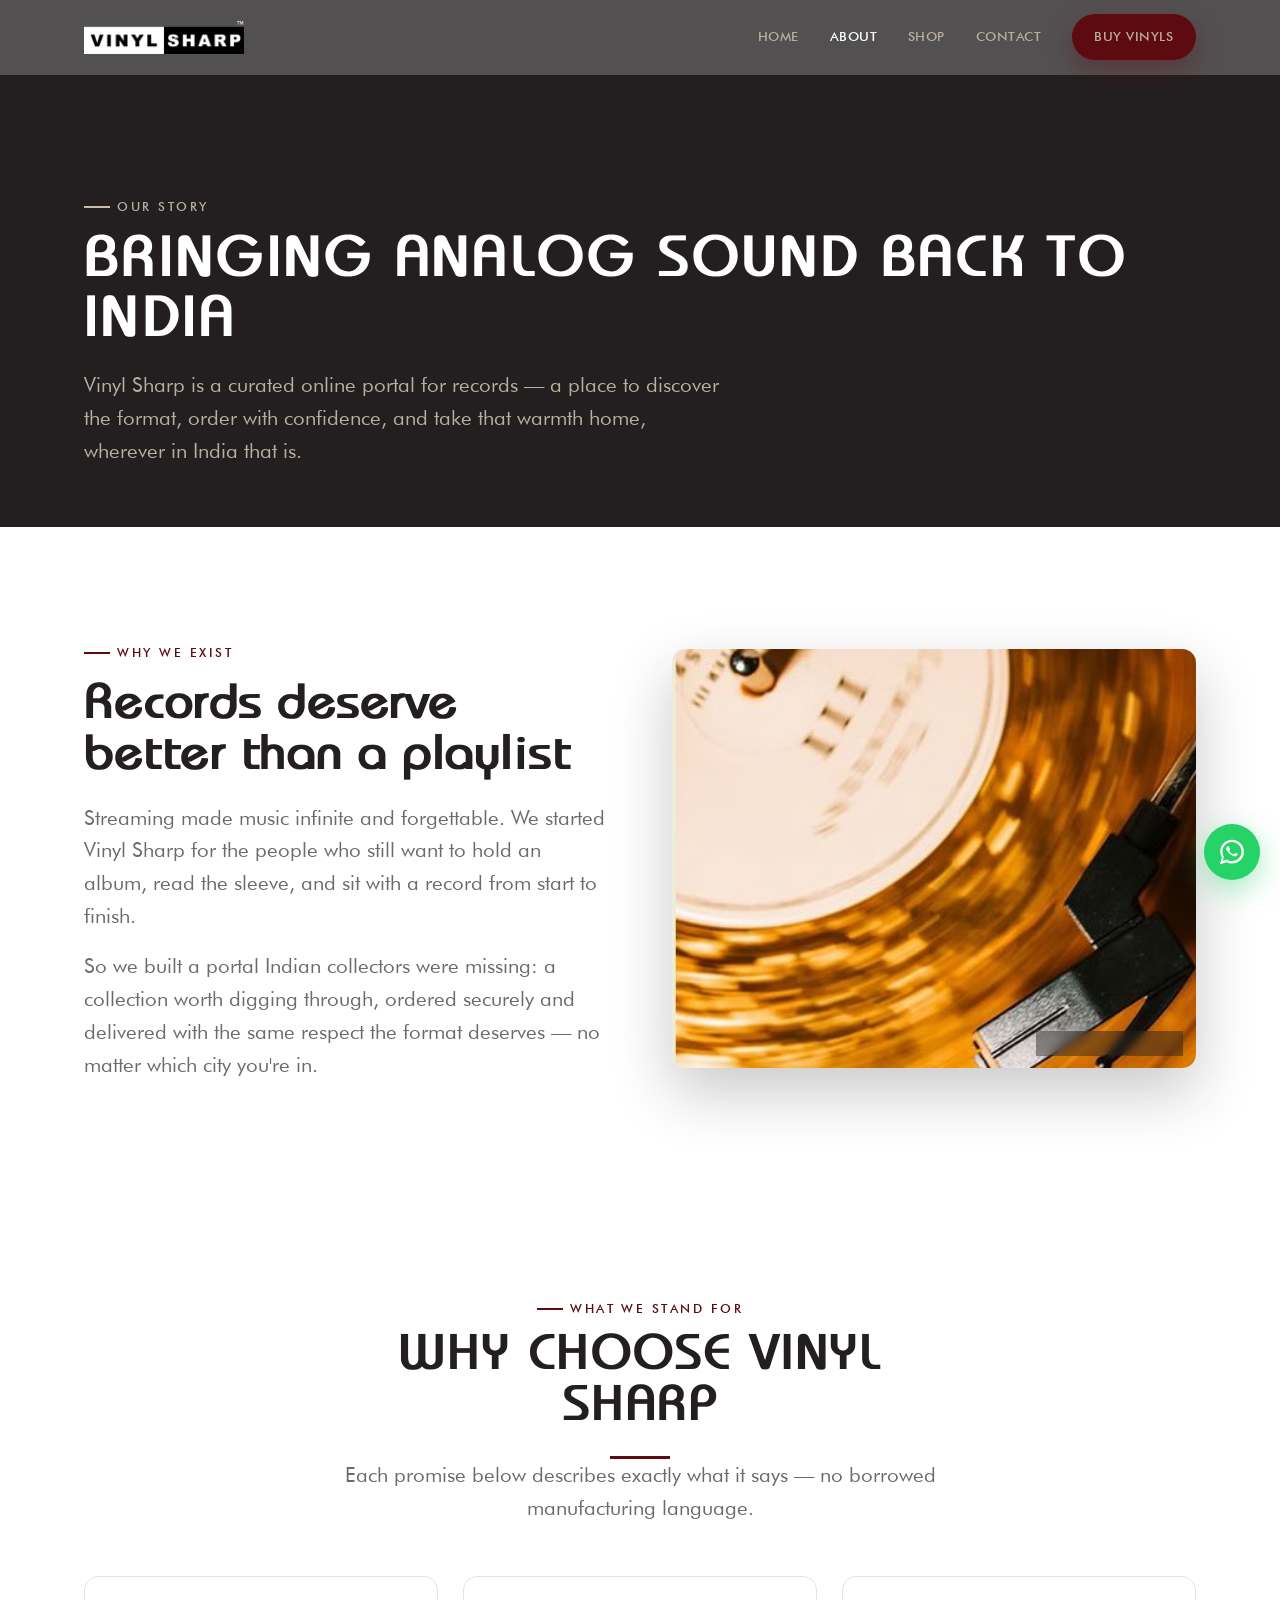
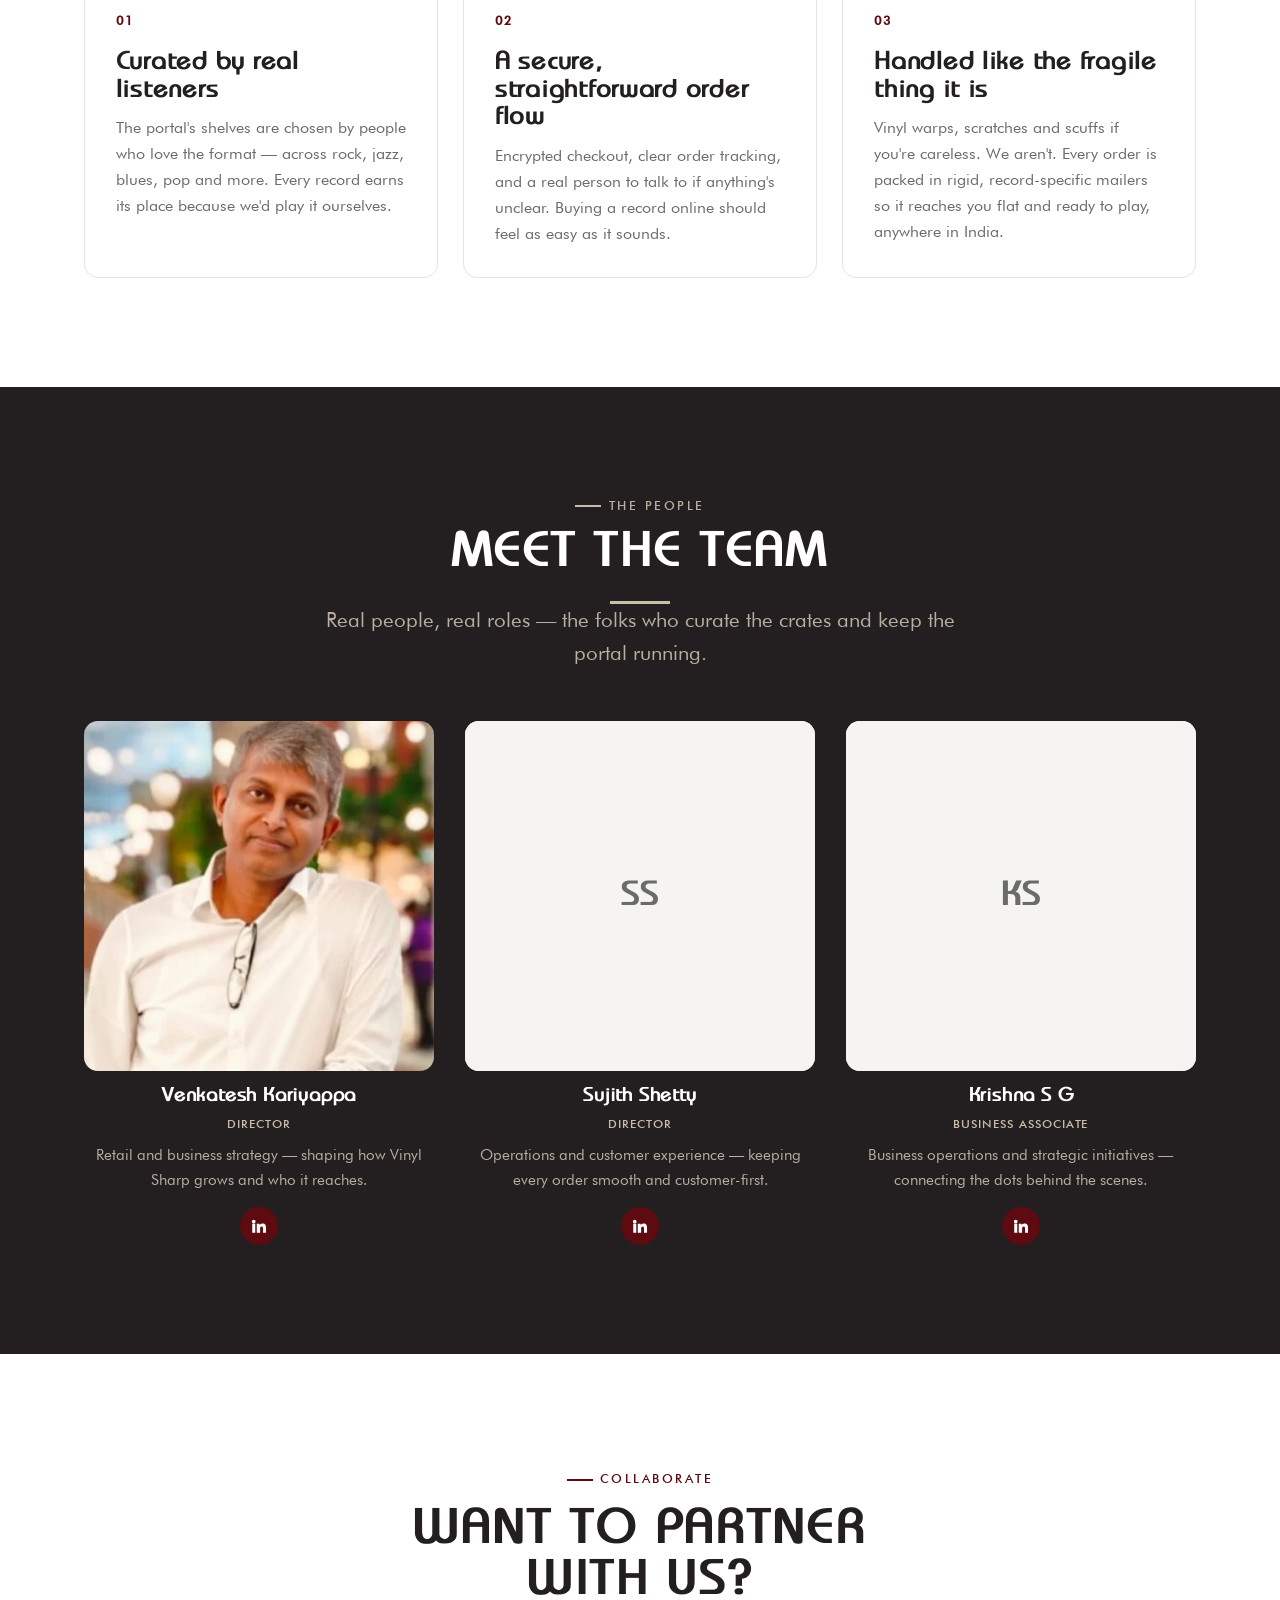
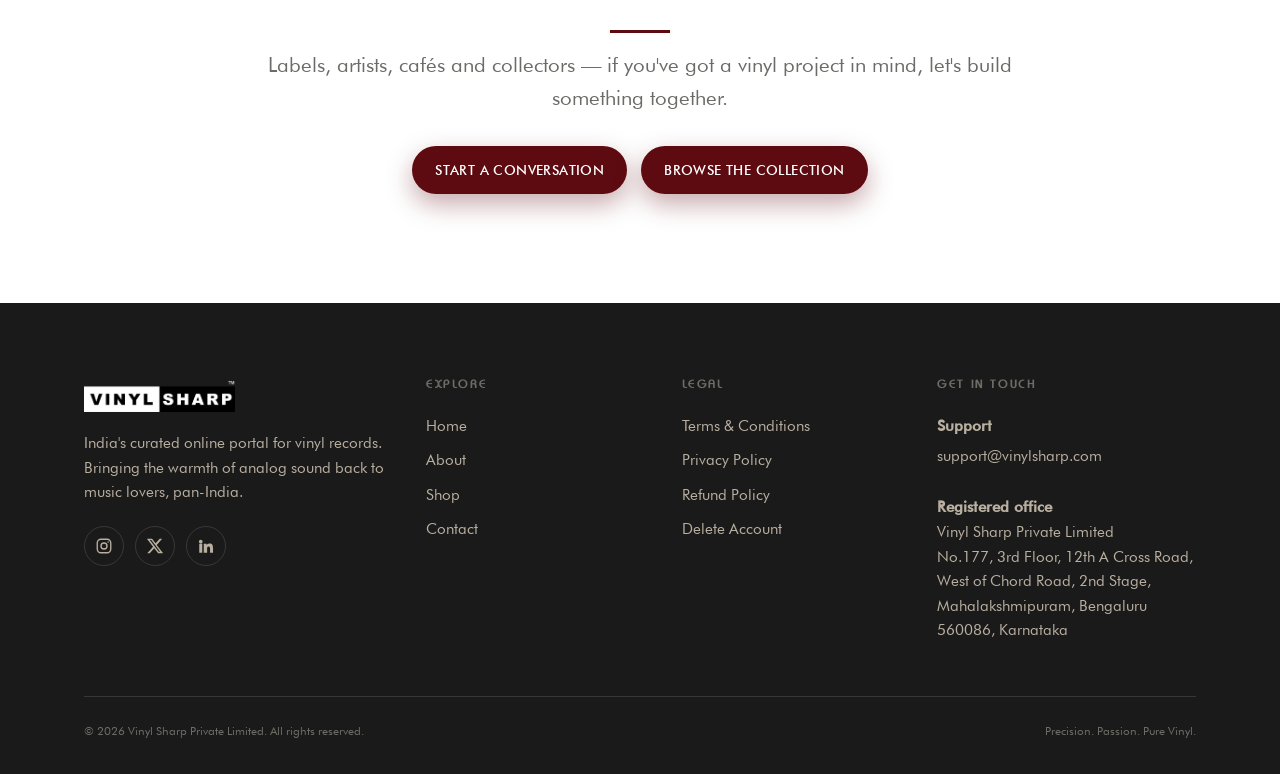
==== commit fc201f0d: "Events posts, Formspree form wiring" ====
--- a/about.html
+++ b/about.html
@@ -219,6 +219,6 @@
     <svg viewBox="0 0 32 32" fill="currentColor" aria-hidden="true"><path d="M16 3C9 3 3.5 8.5 3.5 15.5c0 2.3.6 4.5 1.8 6.4L3 29l7.3-2.2c1.8 1 3.9 1.5 6 1.5 7 0 12.5-5.5 12.5-12.5S23 3 16 3Zm0 22.7c-1.9 0-3.7-.5-5.3-1.5l-.4-.2-4.3 1.3 1.3-4.2-.3-.4A10.2 10.2 0 0 1 5.8 15.5C5.8 9.8 10.4 5.2 16 5.2s10.2 4.6 10.2 10.3S21.6 25.7 16 25.7Zm5.8-7.7c-.3-.2-1.8-.9-2.1-1-.3-.1-.5-.2-.7.2s-.8 1-1 1.2c-.2.2-.4.2-.7.1-1.8-.9-3-1.6-4.2-3.6-.3-.5.3-.5.8-1.6.1-.2 0-.4 0-.6l-1-2.3c-.3-.6-.5-.5-.7-.5h-.6c-.2 0-.6.1-.9.4-1.1 1.1-1.1 2.6-.1 4.2 1.2 2 2.5 3.3 4.7 4.6 3.1 1.8 3.7 1.3 4.4 1.3.6-.1 1.8-.8 2.1-1.5.3-.7.3-1.4.2-1.5-.1-.1-.3-.2-.6-.3Z"/></svg>
   </a>
 
-  <script src="assets/js/main.js?v=3" defer></script>
+  <script src="assets/js/main.js?v=5" defer></script>
 </body>
 </html>
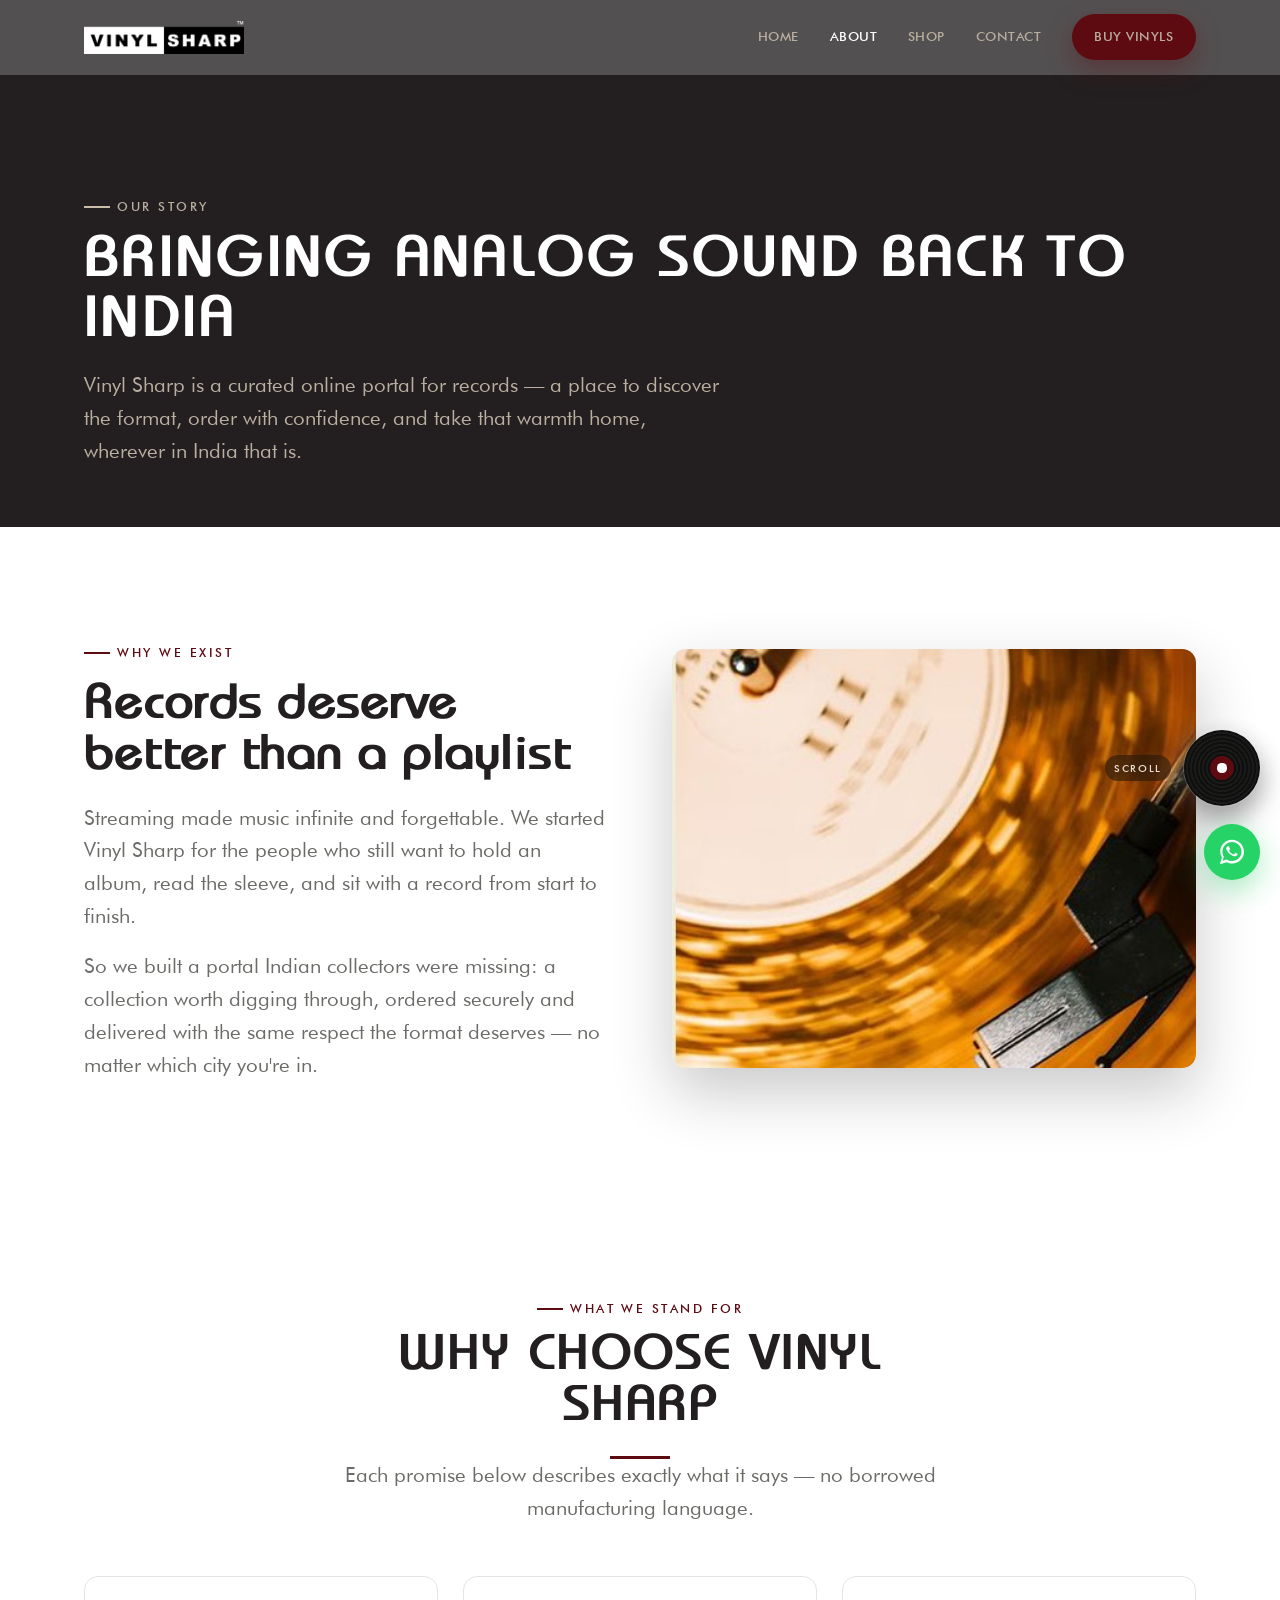
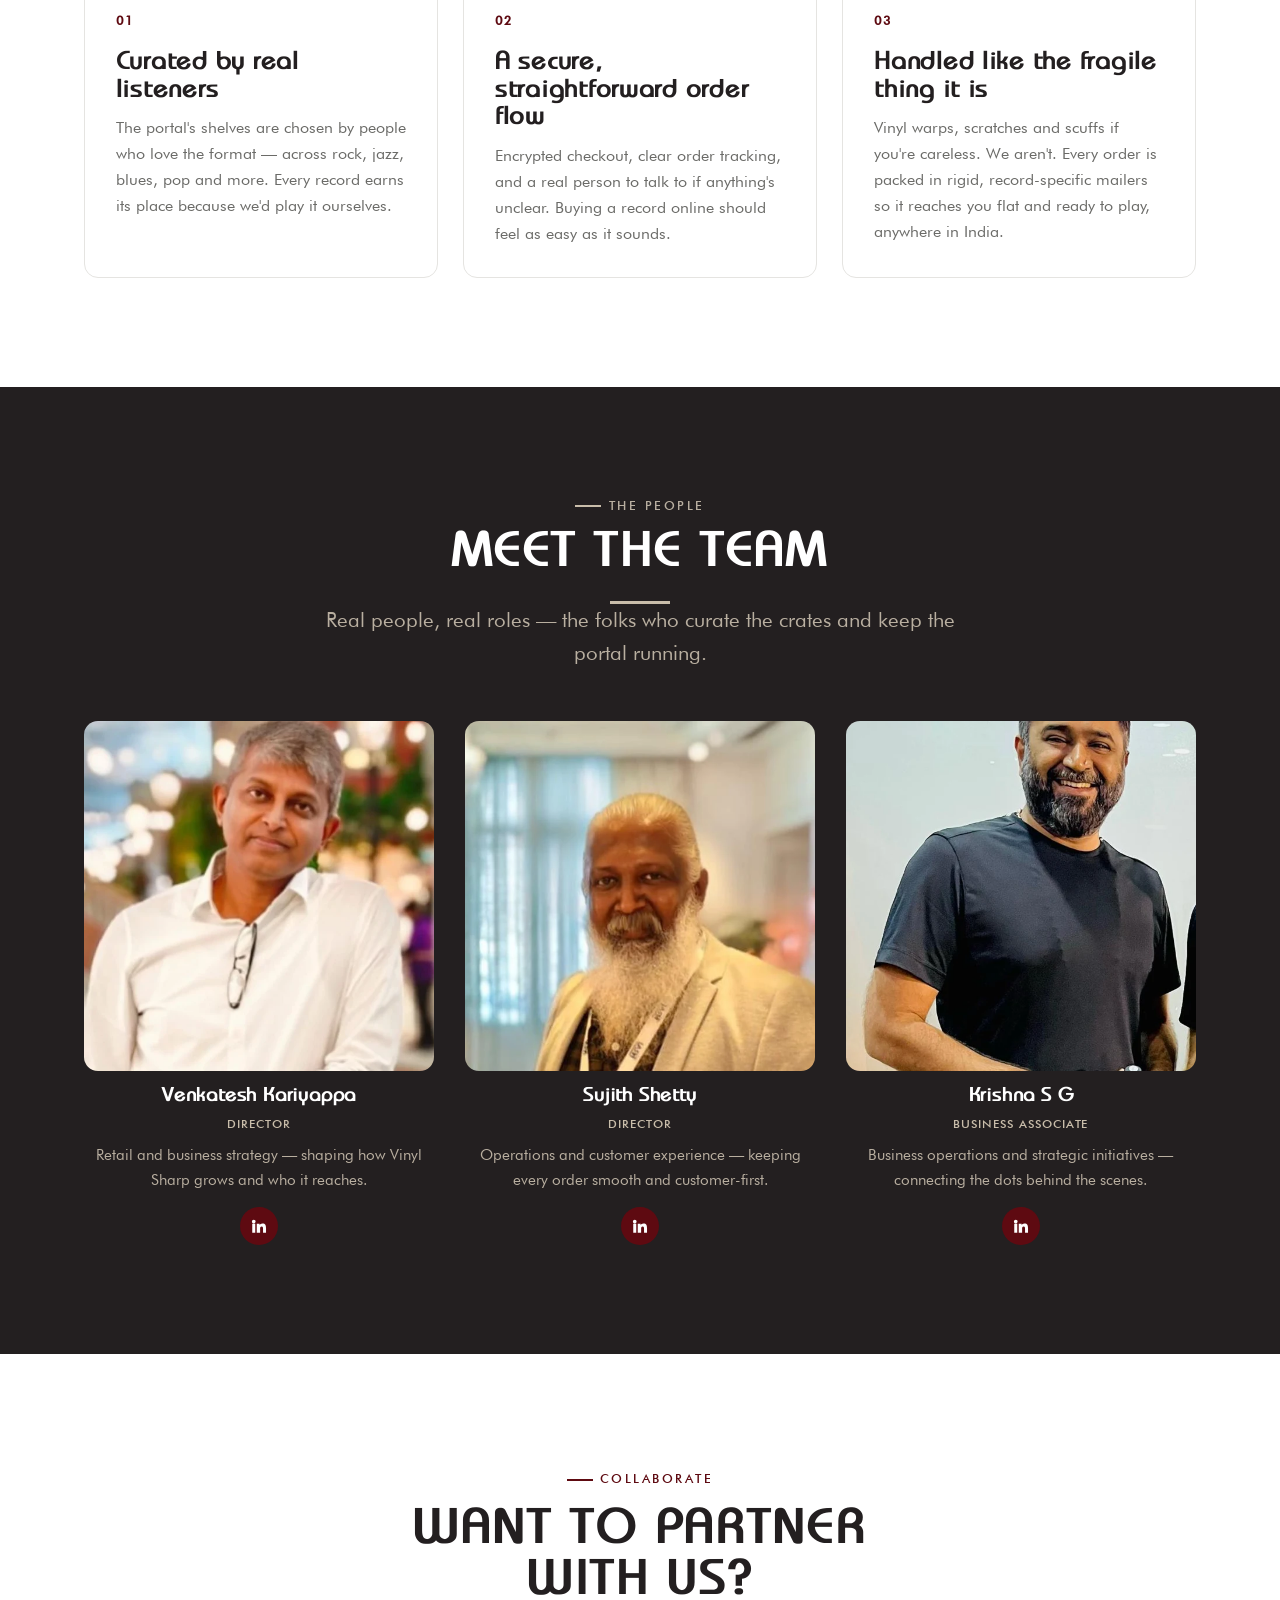
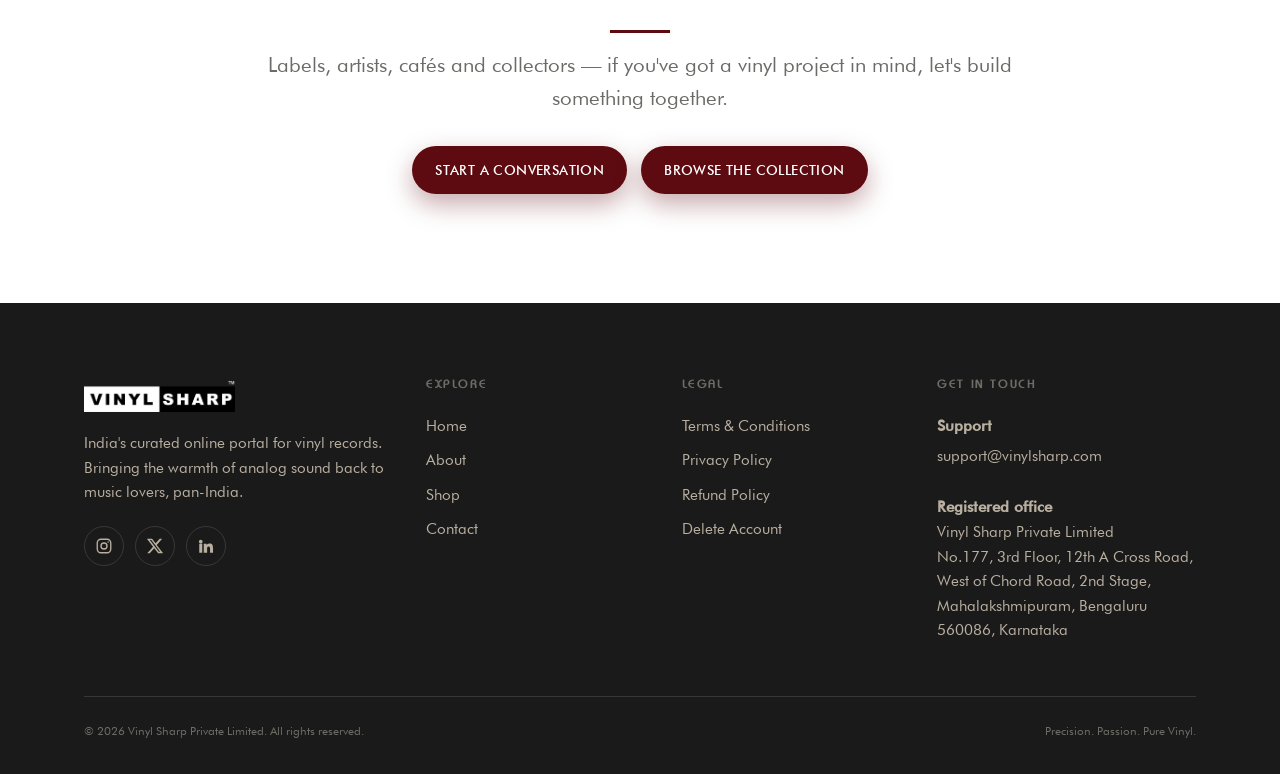
==== commit 996a02a6: "Rupee icon, site-wide floating scroll widget, team photos - Swap the checkout card's credit-card ico" ====
--- a/about.html
+++ b/about.html
@@ -23,7 +23,7 @@
 
   <link rel="icon" href="assets/img/app-icon.png" type="image/png" />
   <link rel="apple-touch-icon" href="assets/img/app-icon.png" />
-  <link rel="stylesheet" href="assets/css/styles.css?v=4" />
+  <link rel="stylesheet" href="assets/css/styles.css?v=7" />
 
   <script type="application/ld+json">
   {
@@ -87,10 +87,8 @@
             <p class="lead">So we built a portal Indian collectors were missing: a collection worth digging through, ordered securely and delivered with the same respect the format deserves — no matter which city you're in.</p>
           </div>
           <div class="split-media">
-            <!-- HANDOFF: swap for a real photo of the team or registered office once shot. -->
             <img src="assets/img/photo/vinyl-spin.jpg" alt="A record spinning at Vinyl Sharp"
                  width="700" height="1080" loading="lazy" decoding="async" />
-            <span class="photo-note">Photo coming soon</span>
           </div>
         </div>
       </div>
@@ -215,6 +213,13 @@
     </div>
   </footer>
 
+  <!-- Floating scroll widget — click glides to the next section, wraps to top from the last -->
+  <button class="scroll-fab" type="button" data-scroll-next aria-label="Scroll to the next section">
+    <span class="scroll-fab-label" aria-hidden="true">Scroll</span>
+    <span class="scroll-fab-disc" aria-hidden="true"></span>
+    <span class="scroll-fab-ring" aria-hidden="true"></span>
+  </button>
+
   <a class="wa-float" href="https://wa.me/91XXXXXXXXXX?text=Hi%20Vinyl%20Sharp%2C%20I%27d%20like%20to%20know%20more%20about%20your%20records." aria-label="Chat on WhatsApp" rel="noopener">
     <svg viewBox="0 0 32 32" fill="currentColor" aria-hidden="true"><path d="M16 3C9 3 3.5 8.5 3.5 15.5c0 2.3.6 4.5 1.8 6.4L3 29l7.3-2.2c1.8 1 3.9 1.5 6 1.5 7 0 12.5-5.5 12.5-12.5S23 3 16 3Zm0 22.7c-1.9 0-3.7-.5-5.3-1.5l-.4-.2-4.3 1.3 1.3-4.2-.3-.4A10.2 10.2 0 0 1 5.8 15.5C5.8 9.8 10.4 5.2 16 5.2s10.2 4.6 10.2 10.3S21.6 25.7 16 25.7Zm5.8-7.7c-.3-.2-1.8-.9-2.1-1-.3-.1-.5-.2-.7.2s-.8 1-1 1.2c-.2.2-.4.2-.7.1-1.8-.9-3-1.6-4.2-3.6-.3-.5.3-.5.8-1.6.1-.2 0-.4 0-.6l-1-2.3c-.3-.6-.5-.5-.7-.5h-.6c-.2 0-.6.1-.9.4-1.1 1.1-1.1 2.6-.1 4.2 1.2 2 2.5 3.3 4.7 4.6 3.1 1.8 3.7 1.3 4.4 1.3.6-.1 1.8-.8 2.1-1.5.3-.7.3-1.4.2-1.5-.1-.1-.3-.2-.6-.3Z"/></svg>
   </a>
--- a/assets/css/styles.css
+++ b/assets/css/styles.css
@@ -245,49 +245,57 @@
    oversize it so the drift never reveals an edge. */
 .hero-bg { transform: scale(1.12); will-change: transform; }
 
-/* Spinning vinyl in the hero — also a scroll button: each click glides to the
-   next section (see main.js). The disc spins on its own; the button gives a
-   press-squash and an expanding ring on click. */
-.hero-vinyl {
-  position: absolute; right: clamp(1rem, 4vw, 3rem); bottom: clamp(1rem, 4vw, 2.5rem); z-index: 3;
-  display: flex; align-items: center; gap: .9rem;
-  background: none; border: 0; padding: 0; cursor: pointer; color: var(--paper);
+@media (prefers-reduced-motion: reduce) { .hero-bg { transform: none; } }
+
+/* Floating scroll widget — fixed to the viewport, present on every page.
+   Each click glides to the next section (see main.js); from the last
+   section it wraps back to the top. The disc spins on its own; the button
+   gives a press-squash and an expanding ring on click. Sits directly above
+   the WhatsApp float (.wa-float, bottom:20/right:20) so the two stack
+   without overlapping. */
+.scroll-fab {
+  position: fixed; right: 20px; bottom: 94px; z-index: 65;
+  display: flex; align-items: center; gap: .8rem;
+  background: none; border: 0; padding: 0; cursor: pointer;
   font: inherit; -webkit-tap-highlight-color: transparent;
-}
-.hero-vinyl-label {
-  font-size: .68rem; font-weight: 500; letter-spacing: .18em; text-transform: uppercase;
-  opacity: .75; transition: opacity .3s var(--ease), transform .3s var(--ease);
-}
-.hero-vinyl:hover .hero-vinyl-label, .hero-vinyl:focus-visible .hero-vinyl-label { opacity: 1; transform: translateX(-3px); }
-.hero-vinyl-disc {
-  position: relative; display: block; width: clamp(90px, 11vw, 140px); aspect-ratio: 1; border-radius: 50%;
+  transition: transform .18s var(--ease);
+}
+.scroll-fab:active { transform: scale(.9); }
+.scroll-fab-label {
+  font-size: .64rem; font-weight: 500; letter-spacing: .16em; text-transform: uppercase;
+  color: #fff; white-space: nowrap;
+  background: rgba(23,20,17,.6); backdrop-filter: blur(8px);
+  padding: .5em .9em; border-radius: 100px;
+  opacity: .85; transition: opacity .3s var(--ease), transform .3s var(--ease);
+}
+.scroll-fab:hover .scroll-fab-label, .scroll-fab:focus-visible .scroll-fab-label { opacity: 1; transform: translateX(-3px); }
+.scroll-fab-disc {
+  position: relative; display: block; width: clamp(58px, 6vw, 76px); aspect-ratio: 1; border-radius: 50%;
   background: repeating-radial-gradient(circle at 50% 50%, #0d0f10 0 2px, #1c1a17 2px 4px);
-  box-shadow: 0 14px 34px rgba(0,0,0,.4);
+  box-shadow: 0 0 0 1px rgba(255,255,255,.18), 0 0 26px 6px rgba(255,255,255,.16), 0 12px 28px rgba(0,0,0,.45);
   animation: hero-spin 6s linear infinite;
-  transition: box-shadow .3s var(--ease), filter .3s var(--ease);
-}
-.hero-vinyl-disc::after { content: ""; position: absolute; inset: 34%; border-radius: 50%; background: var(--maroon); }
-.hero-vinyl-disc::before {
-  content: ""; position: absolute; inset: 44%; border-radius: 50%; z-index: 1; background: #fff;
-}
-.hero-vinyl:hover .hero-vinyl-disc { animation-duration: 2.2s; box-shadow: 0 18px 44px rgba(0,0,0,.55); }
-.hero-vinyl:focus-visible { outline: 2px solid var(--taupe); outline-offset: 8px; border-radius: 50%; }
-.hero-vinyl { transition: transform .18s var(--ease); }
-.hero-vinyl:active { transform: scale(.9); }
-.hero-vinyl-ring {
-  position: absolute; right: 0; top: 50%; width: clamp(90px, 11vw, 140px); aspect-ratio: 1; margin-top: calc(clamp(90px, 11vw, 140px) / -2);
-  border-radius: 50%; border: 2px solid var(--taupe); opacity: 0; pointer-events: none;
-}
-.hero-vinyl.is-clicked .hero-vinyl-ring { animation: vinyl-ring .7s var(--ease); }
-.hero-vinyl.is-clicked .hero-vinyl-disc { animation: hero-spin .5s cubic-bezier(.2,.8,.2,1) 1, hero-spin 6s linear .5s infinite; }
+  transition: box-shadow .3s var(--ease);
+}
+.scroll-fab-disc::after { content: ""; position: absolute; inset: 34%; border-radius: 50%; background: var(--maroon); }
+.scroll-fab-disc::before { content: ""; position: absolute; inset: 44%; border-radius: 50%; z-index: 1; background: #fff; }
+.scroll-fab:hover .scroll-fab-disc {
+  animation-duration: 2.2s;
+  box-shadow: 0 0 0 1px rgba(255,255,255,.24), 0 0 34px 8px rgba(255,255,255,.22), 0 16px 34px rgba(0,0,0,.55);
+}
+.scroll-fab:focus-visible { outline: 2px solid #fff; outline-offset: 8px; border-radius: 50%; }
+.scroll-fab-ring {
+  position: absolute; right: 0; top: 50%; width: clamp(58px, 6vw, 76px); aspect-ratio: 1; margin-top: calc(clamp(58px, 6vw, 76px) / -2);
+  border-radius: 50%; border: 2px solid #fff; opacity: 0; pointer-events: none;
+}
+.scroll-fab.is-clicked .scroll-fab-ring { animation: vinyl-ring .7s var(--ease); }
+.scroll-fab.is-clicked .scroll-fab-disc { animation: hero-spin .5s cubic-bezier(.2,.8,.2,1) 1, hero-spin 6s linear .5s infinite; }
 @keyframes hero-spin { to { transform: rotate(360deg); } }
 @keyframes vinyl-ring { 0% { opacity: .9; transform: scale(1); } 100% { opacity: 0; transform: scale(1.7); } }
 @media (prefers-reduced-motion: reduce) {
-  .hero-vinyl-disc { animation: none !important; }
-  .hero-vinyl-ring { display: none; }
-  .hero-bg { transform: none; }
-}
-@media (max-width: 640px) { .hero-vinyl { display: none; } }
+  .scroll-fab-disc { animation: none !important; }
+  .scroll-fab-ring { display: none; }
+}
+@media (max-width: 640px) { .scroll-fab { display: none; } }
 
 /* Record of the week — small live-ish card, rotates weekly (see main.js) */
 .potw-card {
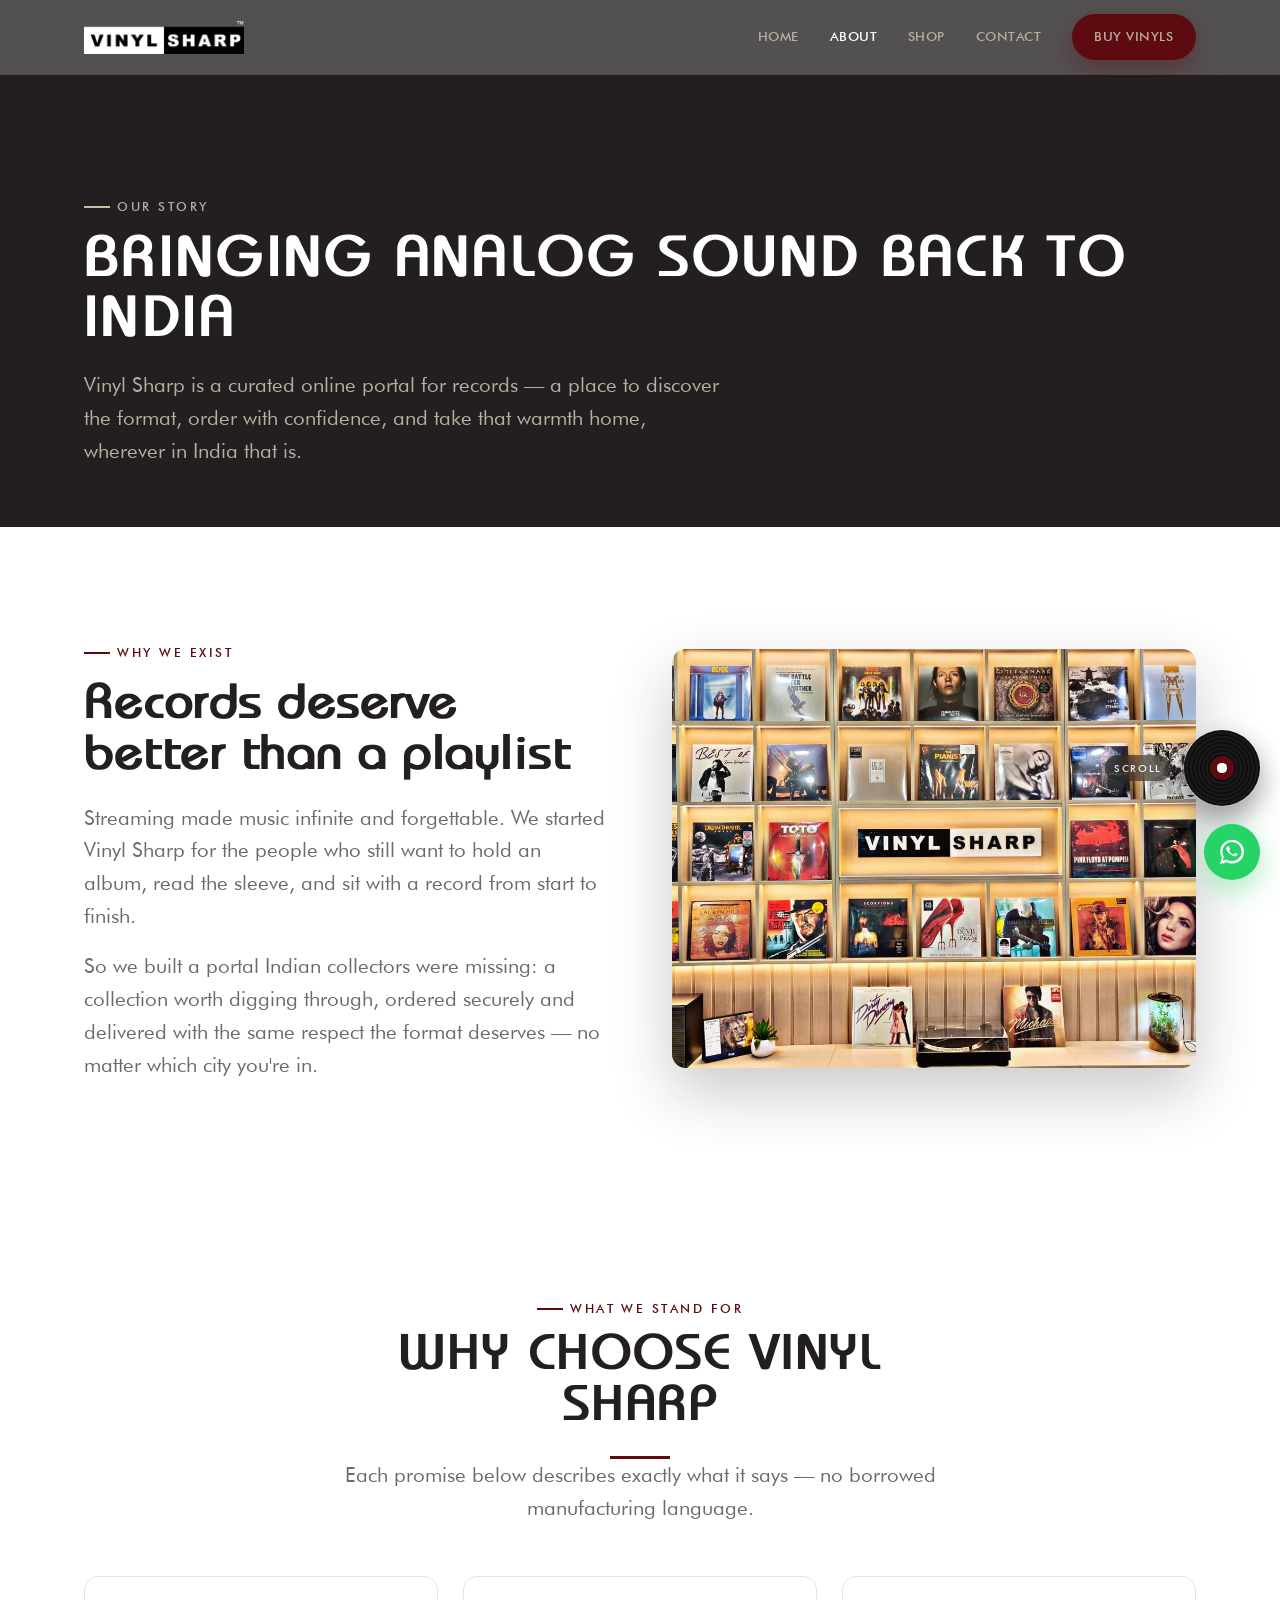
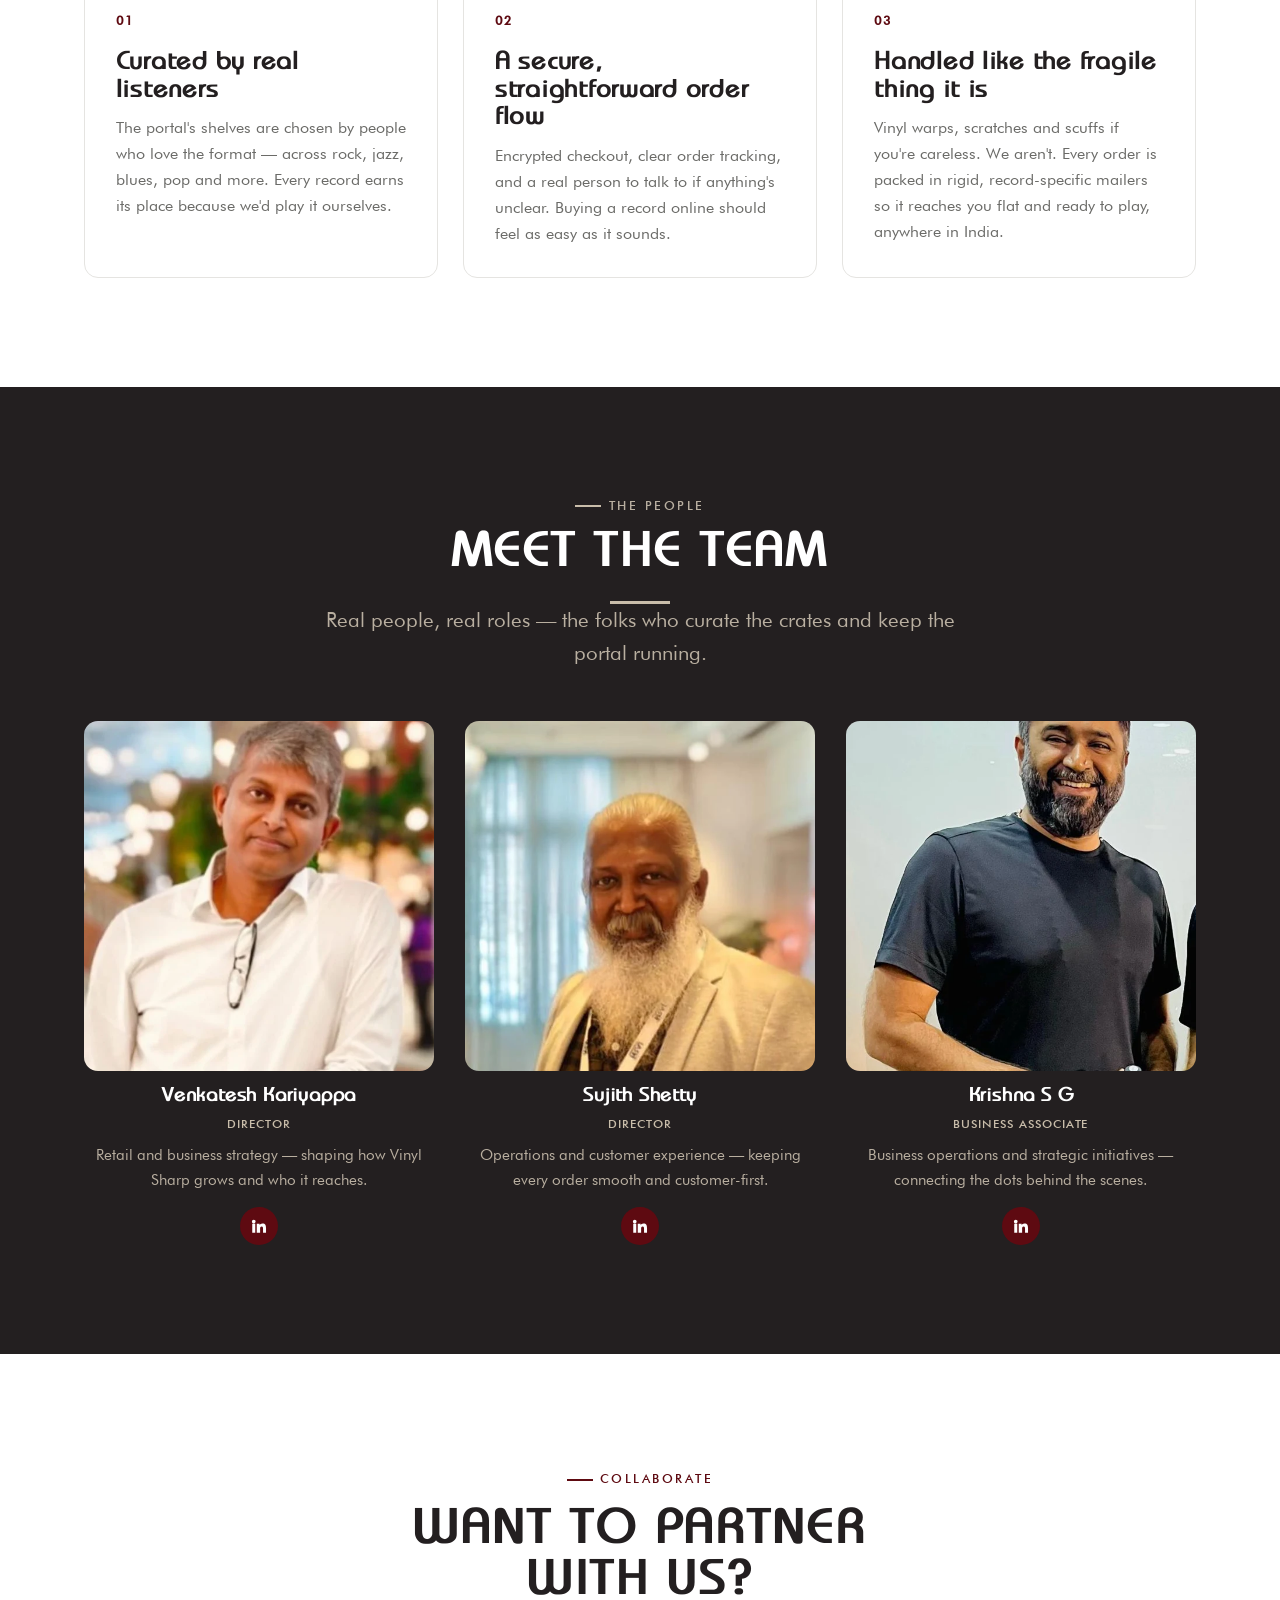
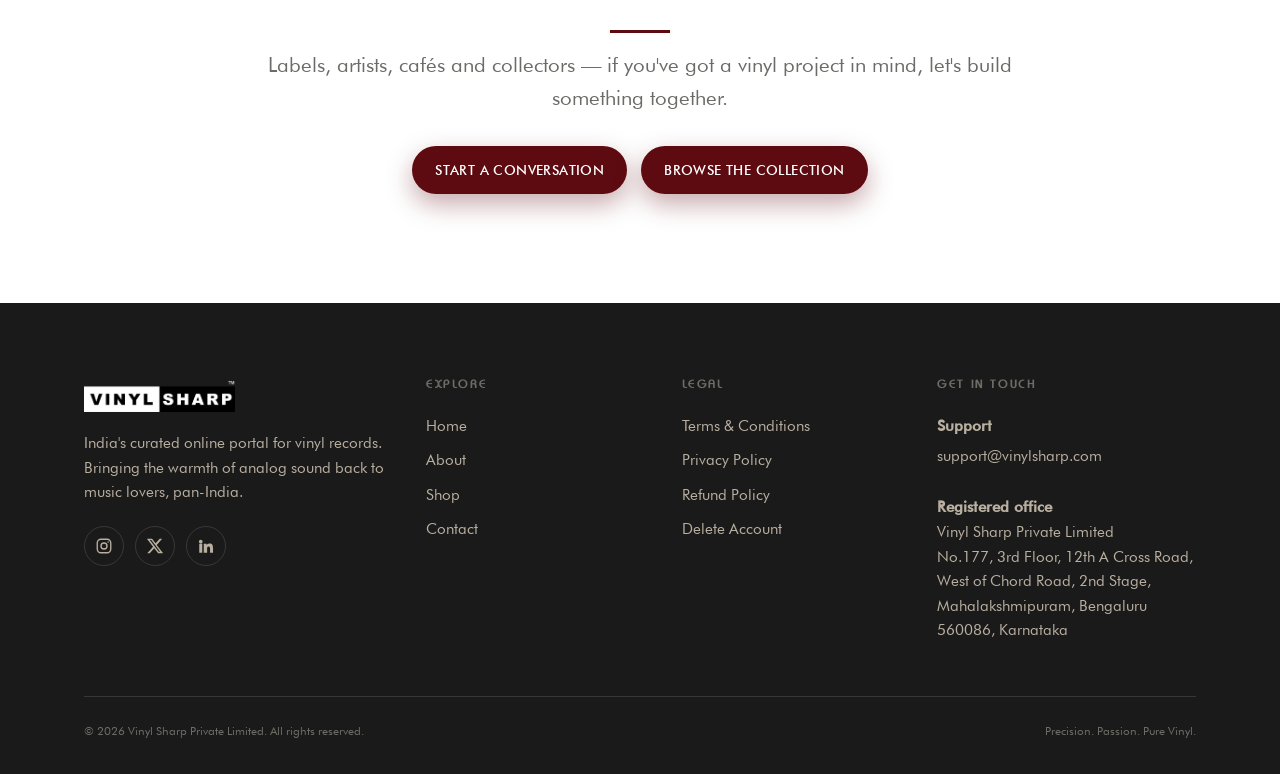
==== commit 7c8fa574: "About page: use the record-wall shelf photo in the Story section Co-Authored-By: Claude Sonnet 5 <no" ====
--- a/about.html
+++ b/about.html
@@ -87,8 +87,8 @@
             <p class="lead">So we built a portal Indian collectors were missing: a collection worth digging through, ordered securely and delivered with the same respect the format deserves — no matter which city you're in.</p>
           </div>
           <div class="split-media">
-            <img src="assets/img/photo/vinyl-spin.jpg" alt="A record spinning at Vinyl Sharp"
-                 width="700" height="1080" loading="lazy" decoding="async" />
+            <img src="assets/img/photo/vinyl-wall.jpg" alt="The Vinyl Sharp record wall, shelves of curated vinyl beneath the Vinyl Sharp sign"
+                 width="1400" height="788" loading="lazy" decoding="async" />
           </div>
         </div>
       </div>
